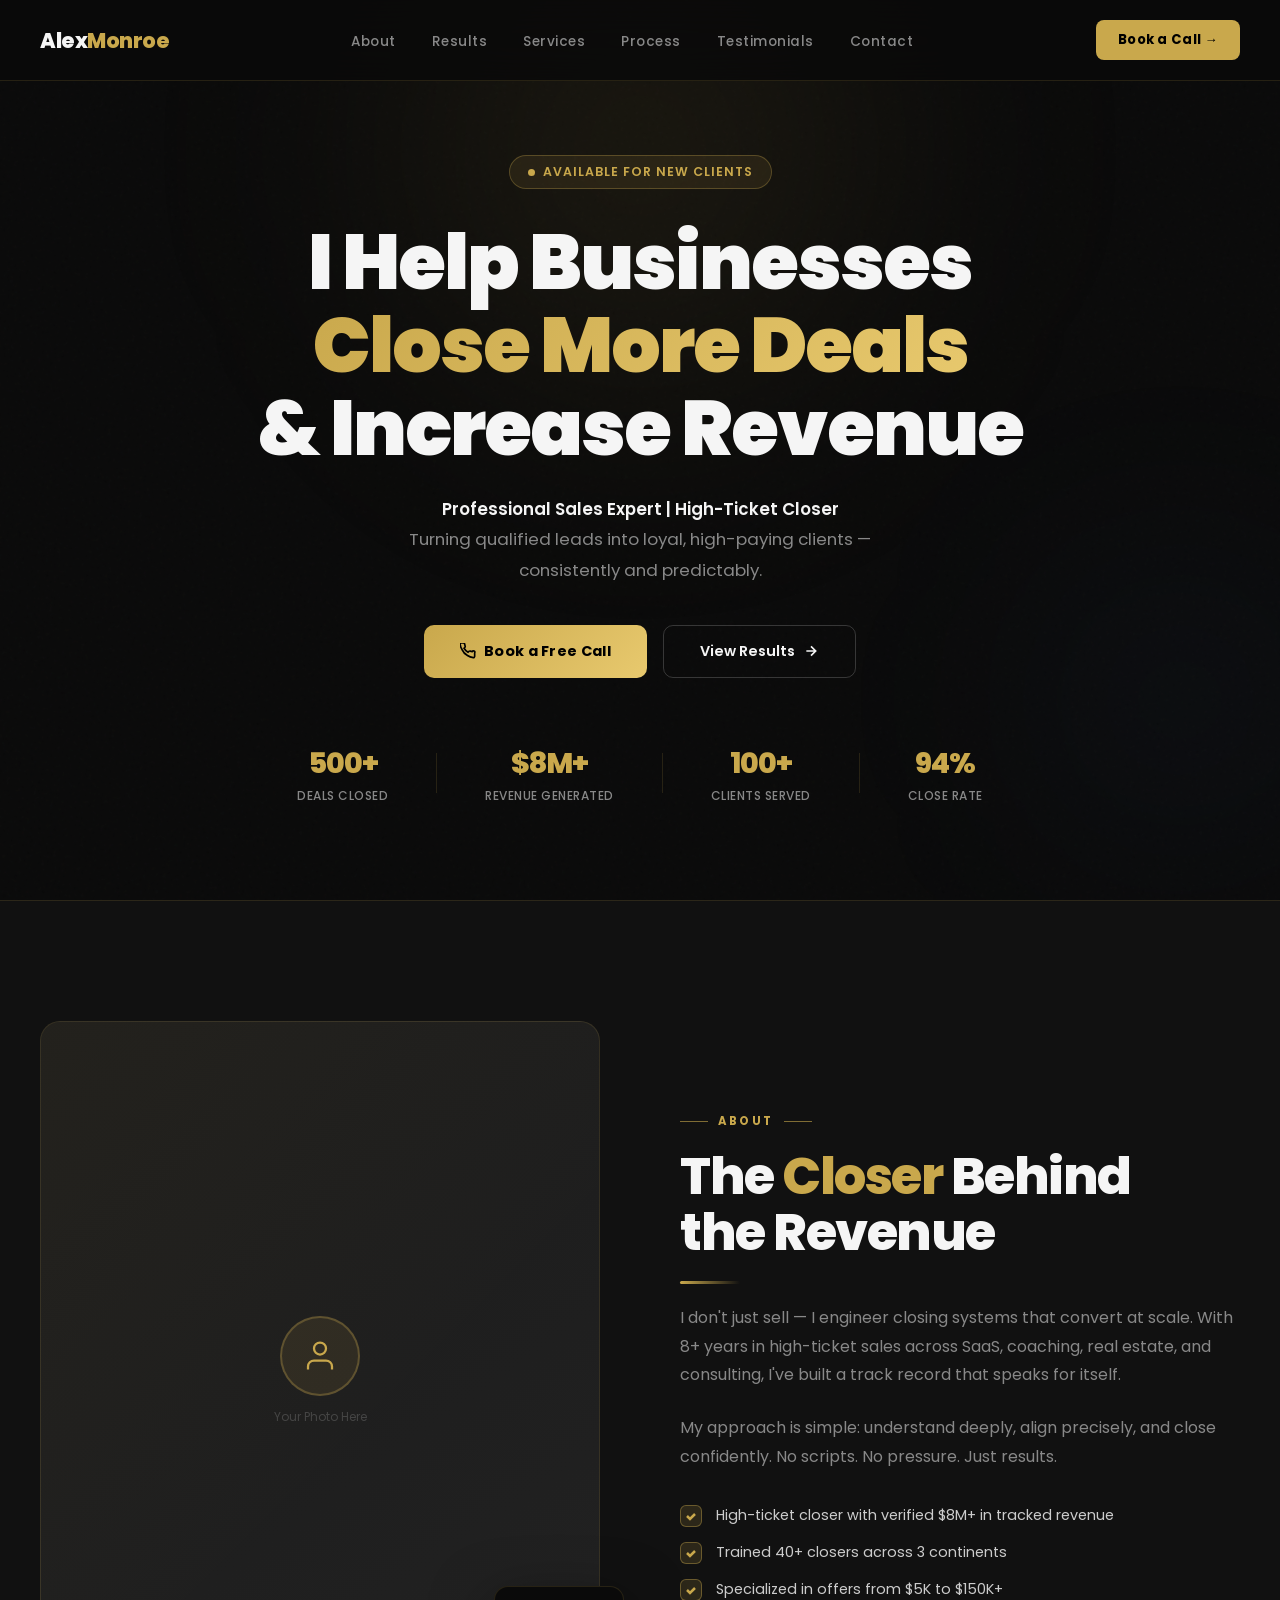
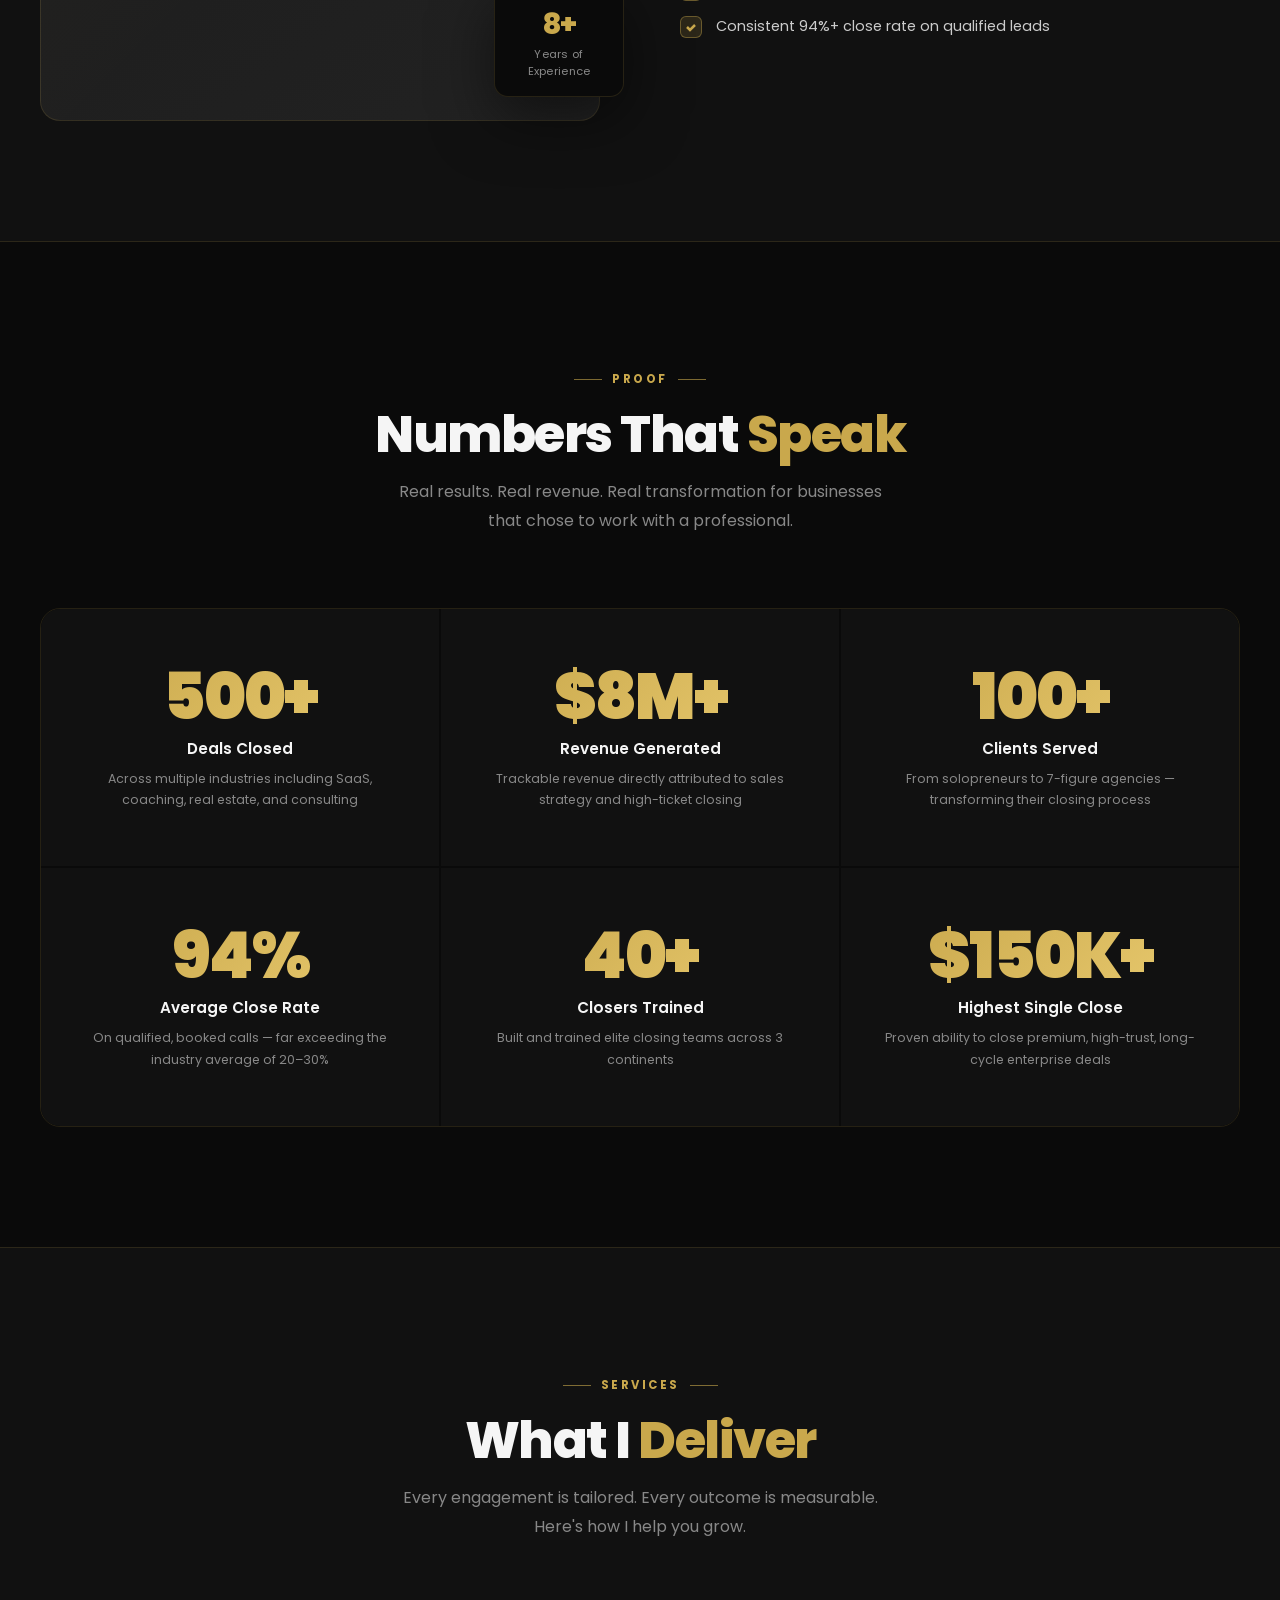
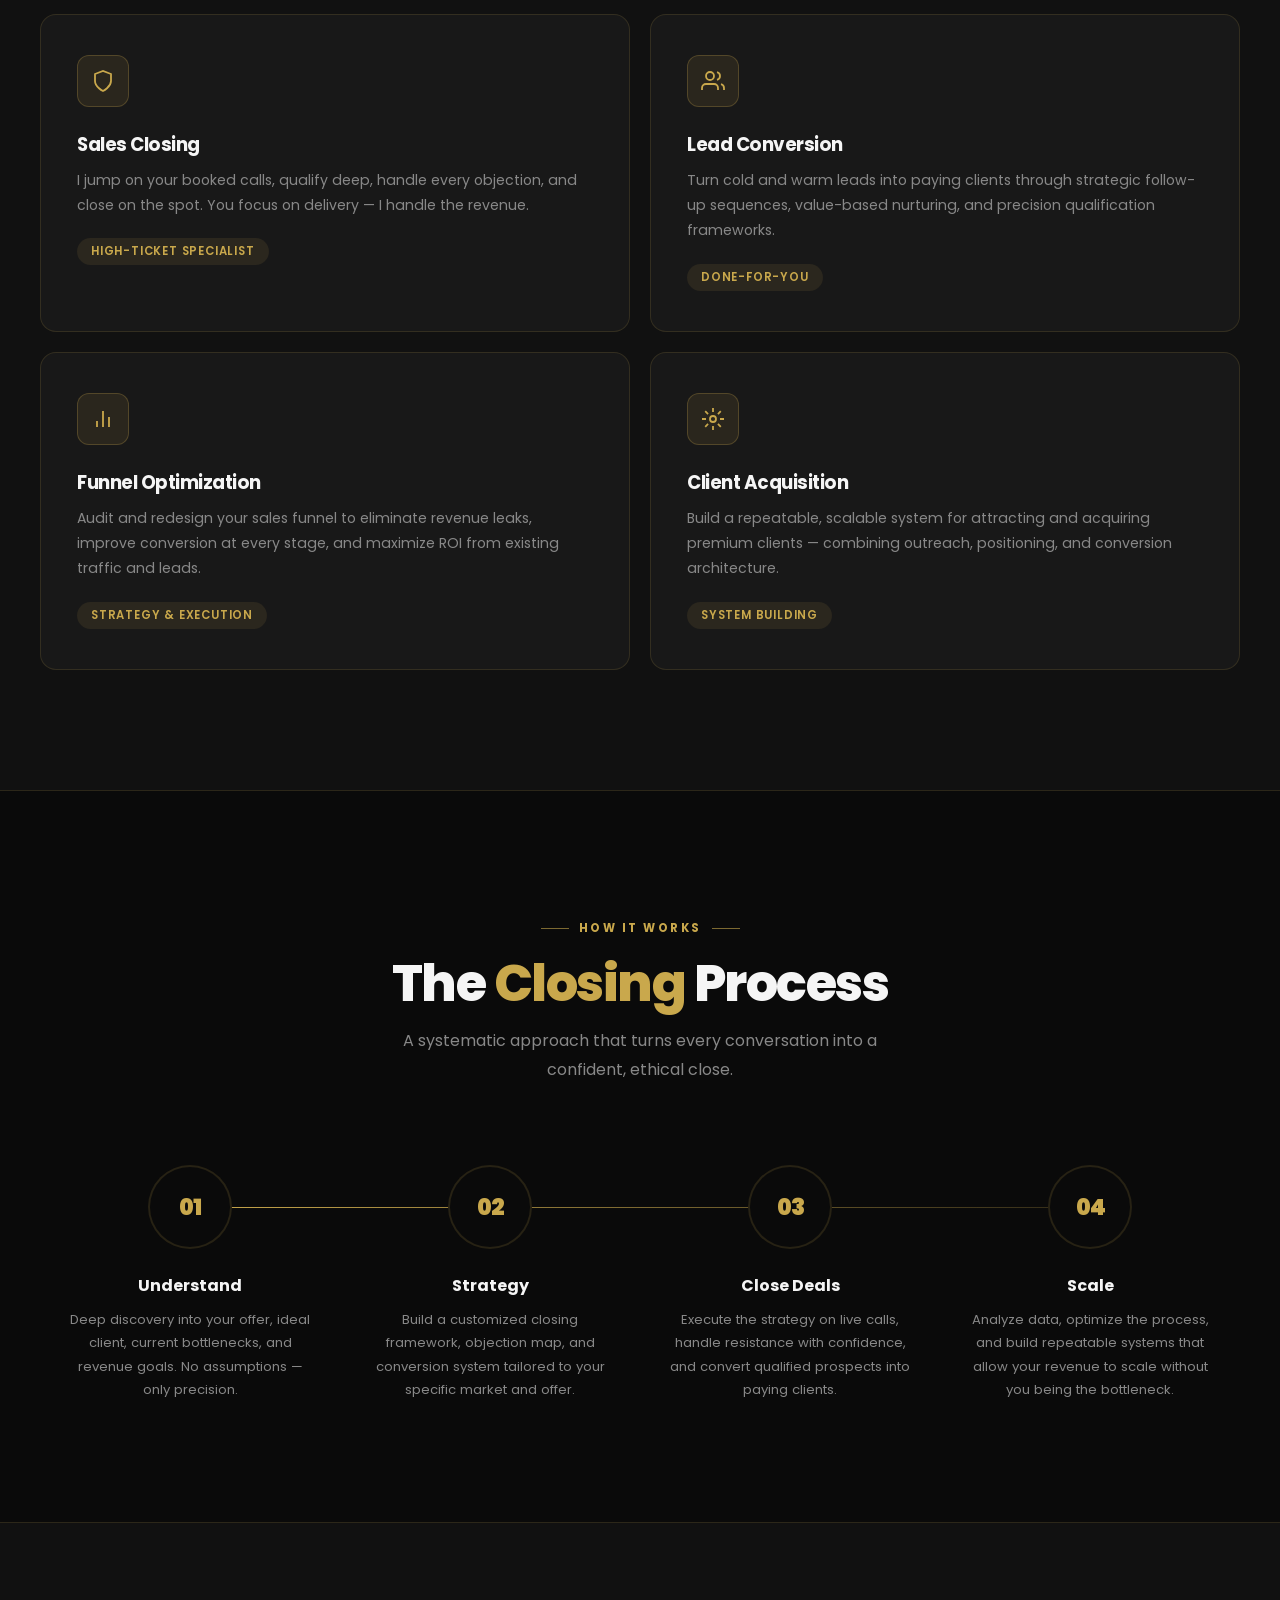
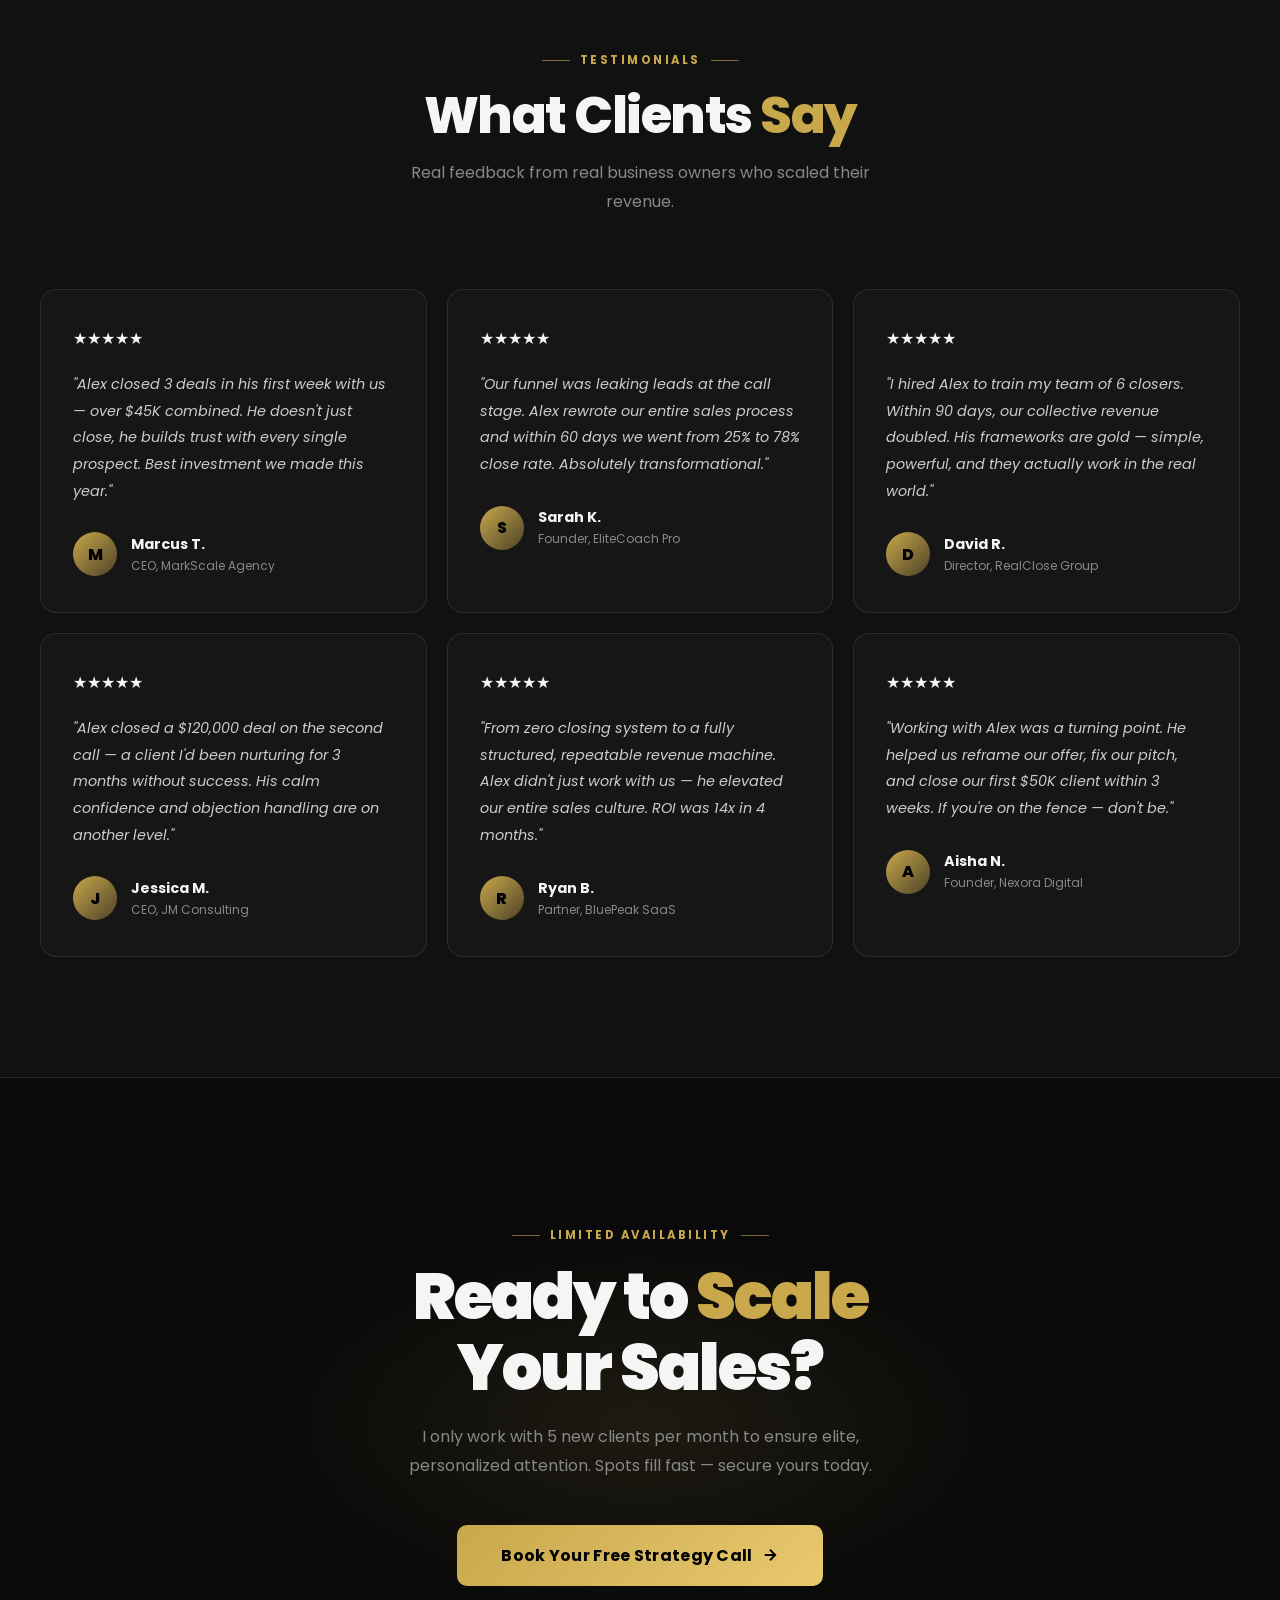
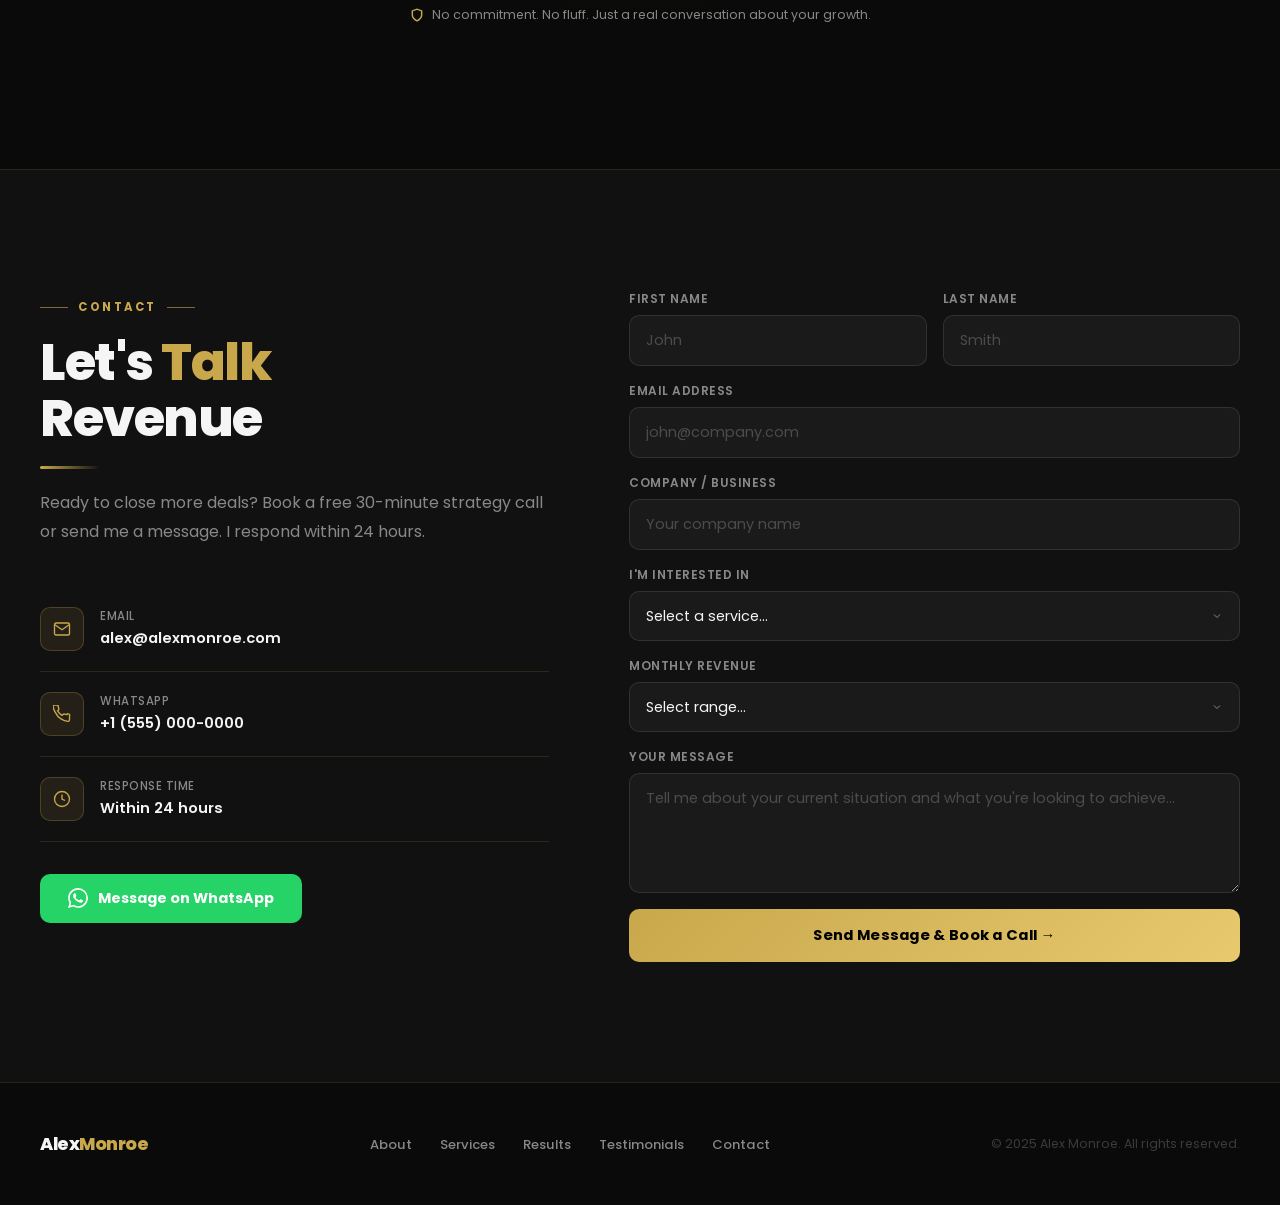
==== index.html @ b5428a7d "move index.html" ====
<!DOCTYPE html>
<html lang="en">

<head>
    <meta charset="UTF-8" />
    <meta name="viewport" content="width=device-width, initial-scale=1.0" />
    <title>Alex Monroe | Elite Sales Expert & High-Ticket Closer</title>
    <link href="https://fonts.googleapis.com/css2?family=Poppins:wght@300;400;500;600;700;800;900&display=swap"
        rel="stylesheet" />
    <link rel="stylesheet" href="./css/style.css">

</head>

<body>

    <!-- ═══ NAV ═══ -->
    <nav id="navbar">
        <div class="nav-logo">Alex<span>Monroe</span></div>
        <ul class="nav-links">
            <li><a href="#about">About</a></li>
            <li><a href="#results">Results</a></li>
            <li><a href="#services">Services</a></li>
            <li><a href="#process">Process</a></li>
            <li><a href="#testimonials">Testimonials</a></li>
            <li><a href="#contact">Contact</a></li>
        </ul>
        <a href="#contact" class="nav-cta">Book a Call →</a>
        <button class="hamburger" onclick="toggleMenu()" aria-label="Menu">
            <span></span><span></span><span></span>
        </button>
    </nav>

    <!-- Mobile Menu -->
    <div class="mobile-menu" id="mobileMenu">
        <a href="#about" onclick="toggleMenu()">About</a>
        <a href="#results" onclick="toggleMenu()">Results</a>
        <a href="#services" onclick="toggleMenu()">Services</a>
        <a href="#process" onclick="toggleMenu()">Process</a>
        <a href="#testimonials" onclick="toggleMenu()">Testimonials</a>
        <a href="#contact" onclick="toggleMenu()">Contact</a>
        <a href="#contact" class="btn-primary" onclick="toggleMenu()">Book a Call →</a>
    </div>

    <!-- ═══ HERO ═══ -->
    <section id="hero">
        <div class="hero-orb orb1"></div>
        <div class="hero-orb orb2"></div>

        <div class="hero-badge">Available for New Clients</div>

        <h1 class="hero-title">
            I Help Businesses<br>
            <span class="highlight">Close More Deals</span><br>
            & Increase Revenue
        </h1>

        <p class="hero-sub">
            <strong>Professional Sales Expert | High-Ticket Closer</strong><br>
            Turning qualified leads into loyal, high-paying clients — consistently and predictably.
        </p>

        <div class="hero-btns">
            <a href="#contact" class="btn-primary">
                <svg width="16" height="16" viewBox="0 0 24 24" fill="none" stroke="currentColor" stroke-width="2.5">
                    <path
                        d="M22 16.92v3a2 2 0 01-2.18 2 19.79 19.79 0 01-8.63-3.07A19.5 19.5 0 013.07 9.81 19.79 19.79 0 01.06 1.18 2 2 0 012 0h3a2 2 0 012 1.72c.127.96.361 1.903.7 2.81a2 2 0 01-.45 2.11L6.09 7.91a16 16 0 006 6l1.27-1.27a2 2 0 012.11-.45c.907.339 1.85.573 2.81.7A2 2 0 0122 14.9v2.02z" />
                </svg>
                Book a Free Call
            </a>
            <a href="#results" class="btn-secondary">
                View Results
                <svg width="16" height="16" viewBox="0 0 24 24" fill="none" stroke="currentColor" stroke-width="2.5">
                    <path d="M5 12h14M12 5l7 7-7 7" />
                </svg>
            </a>
        </div>

        <div class="hero-stats">
            <div class="hero-stat">
                <div class="hero-stat-num">500+</div>
                <div class="hero-stat-label">Deals Closed</div>
            </div>
            <div class="hero-stat-divider"></div>
            <div class="hero-stat">
                <div class="hero-stat-num">$8M+</div>
                <div class="hero-stat-label">Revenue Generated</div>
            </div>
            <div class="hero-stat-divider"></div>
            <div class="hero-stat">
                <div class="hero-stat-num">100+</div>
                <div class="hero-stat-label">Clients Served</div>
            </div>
            <div class="hero-stat-divider"></div>
            <div class="hero-stat">
                <div class="hero-stat-num">94%</div>
                <div class="hero-stat-label">Close Rate</div>
            </div>
        </div>
    </section>

    <!-- ═══ ABOUT ═══ -->
    <section id="about">
        <div class="about-grid">
            <div class="about-img-wrap reveal">
                <div class="about-img-placeholder">
                    <div class="about-avatar-icon">
                        <svg width="36" height="36" viewBox="0 0 24 24" fill="none" stroke="#c9a84c" stroke-width="1.5">
                            <path d="M20 21v-2a4 4 0 00-4-4H8a4 4 0 00-4 4v2" />
                            <circle cx="12" cy="7" r="4" />
                        </svg>
                    </div>
                    <span style="font-size:0.75rem; color: #444;">Your Photo Here</span>
                </div>
                <div class="about-img-badge">
                    <div class="about-img-badge-num">8+</div>
                    <div class="about-img-badge-label">Years of<br>Experience</div>
                </div>
            </div>

            <div class="about-content reveal">
                <div class="section-label">About</div>
                <h2 class="section-title">The <span>Closer</span> Behind<br>the Revenue</h2>
                <span class="gold-line"></span>
                <p class="section-sub" style="margin-bottom:24px;">I don't just sell — I engineer closing systems that
                    convert
                    at scale. With 8+ years in high-ticket sales across SaaS, coaching, real estate, and consulting,
                    I've built a
                    track record that speaks for itself.</p>
                <p class="section-sub">My approach is simple: understand deeply, align precisely, and close confidently.
                    No
                    scripts. No pressure. Just results.</p>
                <ul class="about-points" style="margin-top:32px;">
                    <li>
                        <span class="about-check">
                            <svg viewBox="0 0 12 12" fill="none" stroke="#c9a84c" stroke-width="2.5">
                                <path d="M2 6l3 3 5-5" />
                            </svg>
                        </span>
                        High-ticket closer with verified $8M+ in tracked revenue
                    </li>
                    <li>
                        <span class="about-check">
                            <svg viewBox="0 0 12 12" fill="none" stroke="#c9a84c" stroke-width="2.5">
                                <path d="M2 6l3 3 5-5" />
                            </svg>
                        </span>
                        Trained 40+ closers across 3 continents
                    </li>
                    <li>
                        <span class="about-check">
                            <svg viewBox="0 0 12 12" fill="none" stroke="#c9a84c" stroke-width="2.5">
                                <path d="M2 6l3 3 5-5" />
                            </svg>
                        </span>
                        Specialized in offers from $5K to $150K+
                    </li>
                    <li>
                        <span class="about-check">
                            <svg viewBox="0 0 12 12" fill="none" stroke="#c9a84c" stroke-width="2.5">
                                <path d="M2 6l3 3 5-5" />
                            </svg>
                        </span>
                        Consistent 94%+ close rate on qualified leads
                    </li>
                </ul>
            </div>
        </div>
    </section>

    <!-- ═══ RESULTS ═══ -->
    <section id="results">
        <div class="results-header reveal">
            <div class="section-label">Proof</div>
            <h2 class="section-title">Numbers That <span>Speak</span></h2>
            <p class="section-sub">Real results. Real revenue. Real transformation for businesses that chose to work
                with a
                professional.</p>
        </div>

        <div class="results-grid reveal">
            <div class="result-card">
                <div class="result-num" data-count="500" data-suffix="+">0+</div>
                <div class="result-label">Deals Closed</div>
                <div class="result-desc">Across multiple industries including SaaS, coaching, real estate, and
                    consulting</div>
            </div>
            <div class="result-card">
                <div class="result-num" data-count="8" data-prefix="$" data-suffix="M+">$0M+</div>
                <div class="result-label">Revenue Generated</div>
                <div class="result-desc">Trackable revenue directly attributed to sales strategy and high-ticket closing
                </div>
            </div>
            <div class="result-card">
                <div class="result-num" data-count="100" data-suffix="+">0+</div>
                <div class="result-label">Clients Served</div>
                <div class="result-desc">From solopreneurs to 7-figure agencies — transforming their closing process
                </div>
            </div>
            <div class="result-card">
                <div class="result-num" data-count="94" data-suffix="%">0%</div>
                <div class="result-label">Average Close Rate</div>
                <div class="result-desc">On qualified, booked calls — far exceeding the industry average of 20–30%</div>
            </div>
            <div class="result-card">
                <div class="result-num" data-count="40" data-suffix="+">0+</div>
                <div class="result-label">Closers Trained</div>
                <div class="result-desc">Built and trained elite closing teams across 3 continents</div>
            </div>
            <div class="result-card">
                <div class="result-num" data-count="150" data-prefix="$" data-suffix="K+">$0K+</div>
                <div class="result-label">Highest Single Close</div>
                <div class="result-desc">Proven ability to close premium, high-trust, long-cycle enterprise deals</div>
            </div>
        </div>
    </section>

    <!-- ═══ SERVICES ═══ -->
    <section id="services">
        <div class="services-header reveal">
            <div class="section-label">Services</div>
            <h2 class="section-title">What I <span>Deliver</span></h2>
            <p class="section-sub">Every engagement is tailored. Every outcome is measurable. Here's how I help you
                grow.</p>
        </div>

        <div class="services-grid">
            <div class="service-card reveal">
                <div class="service-icon">
                    <svg viewBox="0 0 24 24" fill="none" stroke="#c9a84c" stroke-width="1.8">
                        <path d="M12 22s8-4 8-10V5l-8-3-8 3v7c0 6 8 10 8 10z" />
                    </svg>
                </div>
                <div class="service-title">Sales Closing</div>
                <p class="service-desc">I jump on your booked calls, qualify deep, handle every objection, and close on
                    the
                    spot. You focus on delivery — I handle the revenue.</p>
                <span class="service-tag">High-Ticket Specialist</span>
            </div>

            <div class="service-card reveal">
                <div class="service-icon">
                    <svg viewBox="0 0 24 24" fill="none" stroke="#c9a84c" stroke-width="1.8">
                        <path d="M17 21v-2a4 4 0 00-4-4H5a4 4 0 00-4 4v2" />
                        <circle cx="9" cy="7" r="4" />
                        <path d="M23 21v-2a4 4 0 00-3-3.87M16 3.13a4 4 0 010 7.75" />
                    </svg>
                </div>
                <div class="service-title">Lead Conversion</div>
                <p class="service-desc">Turn cold and warm leads into paying clients through strategic follow-up
                    sequences,
                    value-based nurturing, and precision qualification frameworks.</p>
                <span class="service-tag">Done-For-You</span>
            </div>

            <div class="service-card reveal">
                <div class="service-icon">
                    <svg viewBox="0 0 24 24" fill="none" stroke="#c9a84c" stroke-width="1.8">
                        <path d="M18 20V10M12 20V4M6 20v-6" />
                    </svg>
                </div>
                <div class="service-title">Funnel Optimization</div>
                <p class="service-desc">Audit and redesign your sales funnel to eliminate revenue leaks, improve
                    conversion at
                    every stage, and maximize ROI from existing traffic and leads.</p>
                <span class="service-tag">Strategy & Execution</span>
            </div>

            <div class="service-card reveal">
                <div class="service-icon">
                    <svg viewBox="0 0 24 24" fill="none" stroke="#c9a84c" stroke-width="1.8">
                        <circle cx="12" cy="12" r="3" />
                        <path
                            d="M12 1v4M12 19v4M4.22 4.22l2.83 2.83M16.95 16.95l2.83 2.83M1 12h4M19 12h4M4.22 19.78l2.83-2.83M16.95 7.05l2.83-2.83" />
                    </svg>
                </div>
                <div class="service-title">Client Acquisition</div>
                <p class="service-desc">Build a repeatable, scalable system for attracting and acquiring premium clients
                    —
                    combining outreach, positioning, and conversion architecture.</p>
                <span class="service-tag">System Building</span>
            </div>
        </div>
    </section>

    <!-- ═══ PROCESS ═══ -->
    <section id="process">
        <div class="process-header reveal">
            <div class="section-label">How It Works</div>
            <h2 class="section-title">The <span>Closing</span> Process</h2>
            <p class="section-sub">A systematic approach that turns every conversation into a confident, ethical close.
            </p>
        </div>

        <div class="process-steps">
            <div class="process-step reveal">
                <div class="step-num-wrap"><span class="step-num">01</span></div>
                <h3 class="step-title">Understand</h3>
                <p class="step-desc">Deep discovery into your offer, ideal client, current bottlenecks, and revenue
                    goals. No
                    assumptions — only precision.</p>
            </div>
            <div class="process-step reveal">
                <div class="step-num-wrap"><span class="step-num">02</span></div>
                <h3 class="step-title">Strategy</h3>
                <p class="step-desc">Build a customized closing framework, objection map, and conversion system tailored
                    to your
                    specific market and offer.</p>
            </div>
            <div class="process-step reveal">
                <div class="step-num-wrap"><span class="step-num">03</span></div>
                <h3 class="step-title">Close Deals</h3>
                <p class="step-desc">Execute the strategy on live calls, handle resistance with confidence, and convert
                    qualified prospects into paying clients.</p>
            </div>
            <div class="process-step reveal">
                <div class="step-num-wrap"><span class="step-num">04</span></div>
                <h3 class="step-title">Scale</h3>
                <p class="step-desc">Analyze data, optimize the process, and build repeatable systems that allow your
                    revenue to
                    scale without you being the bottleneck.</p>
            </div>
        </div>
    </section>

    <!-- ═══ TESTIMONIALS ═══ -->
    <section id="testimonials">
        <div class="testi-header reveal">
            <div class="section-label">Testimonials</div>
            <h2 class="section-title">What Clients <span>Say</span></h2>
            <p class="section-sub">Real feedback from real business owners who scaled their revenue.</p>
        </div>

        <div class="testi-grid">
            <div class="testi-card reveal">
                <div class="testi-stars">★★★★★</div>
                <p class="testi-quote">"Alex closed 3 deals in his first week with us — over $45K combined. He doesn't
                    just
                    close, he builds trust with every single prospect. Best investment we made this year."</p>
                <div class="testi-author">
                    <div class="testi-avatar">M</div>
                    <div>
                        <div class="testi-name">Marcus T.</div>
                        <div class="testi-role">CEO, MarkScale Agency</div>
                    </div>
                </div>
            </div>

            <div class="testi-card reveal">
                <div class="testi-stars">★★★★★</div>
                <p class="testi-quote">"Our funnel was leaking leads at the call stage. Alex rewrote our entire sales
                    process
                    and within 60 days we went from 25% to 78% close rate. Absolutely transformational."</p>
                <div class="testi-author">
                    <div class="testi-avatar">S</div>
                    <div>
                        <div class="testi-name">Sarah K.</div>
                        <div class="testi-role">Founder, EliteCoach Pro</div>
                    </div>
                </div>
            </div>

            <div class="testi-card reveal">
                <div class="testi-stars">★★★★★</div>
                <p class="testi-quote">"I hired Alex to train my team of 6 closers. Within 90 days, our collective
                    revenue
                    doubled. His frameworks are gold — simple, powerful, and they actually work in the real world."</p>
                <div class="testi-author">
                    <div class="testi-avatar">D</div>
                    <div>
                        <div class="testi-name">David R.</div>
                        <div class="testi-role">Director, RealClose Group</div>
                    </div>
                </div>
            </div>

            <div class="testi-card reveal">
                <div class="testi-stars">★★★★★</div>
                <p class="testi-quote">"Alex closed a $120,000 deal on the second call — a client I'd been nurturing for
                    3
                    months without success. His calm confidence and objection handling are on another level."</p>
                <div class="testi-author">
                    <div class="testi-avatar">J</div>
                    <div>
                        <div class="testi-name">Jessica M.</div>
                        <div class="testi-role">CEO, JM Consulting</div>
                    </div>
                </div>
            </div>

            <div class="testi-card reveal">
                <div class="testi-stars">★★★★★</div>
                <p class="testi-quote">"From zero closing system to a fully structured, repeatable revenue machine. Alex
                    didn't
                    just work with us — he elevated our entire sales culture. ROI was 14x in 4 months."</p>
                <div class="testi-author">
                    <div class="testi-avatar">R</div>
                    <div>
                        <div class="testi-name">Ryan B.</div>
                        <div class="testi-role">Partner, BluePeak SaaS</div>
                    </div>
                </div>
            </div>

            <div class="testi-card reveal">
                <div class="testi-stars">★★★★★</div>
                <p class="testi-quote">"Working with Alex was a turning point. He helped us reframe our offer, fix our
                    pitch,
                    and close our first $50K client within 3 weeks. If you're on the fence — don't be."</p>
                <div class="testi-author">
                    <div class="testi-avatar">A</div>
                    <div>
                        <div class="testi-name">Aisha N.</div>
                        <div class="testi-role">Founder, Nexora Digital</div>
                    </div>
                </div>
            </div>
        </div>
    </section>

    <!-- ═══ CTA ═══ -->
    <section id="cta">
        <div class="cta-inner reveal">
            <div class="section-label" style="justify-content:center;">Limited Availability</div>
            <h2 class="cta-title">Ready to <span>Scale</span><br>Your Sales?</h2>
            <p class="cta-sub">I only work with 5 new clients per month to ensure elite, personalized attention. Spots
                fill
                fast — secure yours today.</p>
            <a href="#contact" class="btn-primary" style="font-size:1rem; padding:18px 44px;">
                Book Your Free Strategy Call
                <svg width="18" height="18" viewBox="0 0 24 24" fill="none" stroke="currentColor" stroke-width="2.5">
                    <path d="M5 12h14M12 5l7 7-7 7" />
                </svg>
            </a>
            <div class="cta-guarantee">
                <svg width="14" height="14" viewBox="0 0 24 24" fill="none" stroke="#c9a84c" stroke-width="2.5">
                    <path d="M12 22s8-4 8-10V5l-8-3-8 3v7c0 6 8 10 8 10z" />
                </svg>
                No commitment. No fluff. Just a real conversation about your growth.
            </div>
        </div>
    </section>

    <!-- ═══ CONTACT ═══ -->
    <section id="contact">
        <div class="contact-grid">
            <div class="reveal">
                <div class="section-label">Contact</div>
                <h2 class="section-title">Let's <span>Talk</span><br>Revenue</h2>
                <span class="gold-line"></span>
                <p class="section-sub" style="margin-bottom:40px;">Ready to close more deals? Book a free 30-minute
                    strategy
                    call or send me a message. I respond within 24 hours.</p>

                <div class="contact-info-item">
                    <div class="contact-icon">
                        <svg viewBox="0 0 24 24" fill="none" stroke="#c9a84c" stroke-width="1.8">
                            <path d="M4 4h16c1.1 0 2 .9 2 2v12c0 1.1-.9 2-2 2H4c-1.1 0-2-.9-2-2V6c0-1.1.9-2 2-2z" />
                            <path d="M22 6l-10 7L2 6" />
                        </svg>
                    </div>
                    <div>
                        <div class="contact-info-label">Email</div>
                        <div class="contact-info-value">alex@alexmonroe.com</div>
                    </div>
                </div>

                <div class="contact-info-item">
                    <div class="contact-icon">
                        <svg viewBox="0 0 24 24" fill="none" stroke="#c9a84c" stroke-width="1.8">
                            <path
                                d="M22 16.92v3a2 2 0 01-2.18 2 19.79 19.79 0 01-8.63-3.07A19.5 19.5 0 013.07 9.81 19.79 19.79 0 01.06 1.18 2 2 0 012 0h3a2 2 0 012 1.72c.127.96.361 1.903.7 2.81a2 2 0 01-.45 2.11L6.09 7.91a16 16 0 006 6l1.27-1.27a2 2 0 012.11-.45c.907.339 1.85.573 2.81.7A2 2 0 0122 14.9v2.02z" />
                        </svg>
                    </div>
                    <div>
                        <div class="contact-info-label">WhatsApp</div>
                        <div class="contact-info-value">+1 (555) 000-0000</div>
                    </div>
                </div>

                <div class="contact-info-item">
                    <div class="contact-icon">
                        <svg viewBox="0 0 24 24" fill="none" stroke="#c9a84c" stroke-width="1.8">
                            <circle cx="12" cy="12" r="10" />
                            <path d="M12 6v6l4 2" />
                        </svg>
                    </div>
                    <div>
                        <div class="contact-info-label">Response Time</div>
                        <div class="contact-info-value">Within 24 hours</div>
                    </div>
                </div>

                <a href="https://wa.me/15550000000" target="_blank" class="whatsapp-btn">
                    <svg width="20" height="20" viewBox="0 0 24 24" fill="currentColor">
                        <path
                            d="M17.472 14.382c-.297-.149-1.758-.867-2.03-.967-.273-.099-.471-.148-.67.15-.197.297-.767.966-.94 1.164-.173.199-.347.223-.644.075-.297-.15-1.255-.463-2.39-1.475-.883-.788-1.48-1.761-1.653-2.059-.173-.297-.018-.458.13-.606.134-.133.298-.347.446-.52.149-.174.198-.298.298-.497.099-.198.05-.371-.025-.52-.075-.149-.669-1.612-.916-2.207-.242-.579-.487-.5-.669-.51-.173-.008-.371-.01-.57-.01-.198 0-.52.074-.792.372-.272.297-1.04 1.016-1.04 2.479 0 1.462 1.065 2.875 1.213 3.074.149.198 2.096 3.2 5.077 4.487.709.306 1.262.489 1.694.625.712.227 1.36.195 1.871.118.571-.085 1.758-.719 2.006-1.413.248-.694.248-1.289.173-1.413-.074-.124-.272-.198-.57-.347m-5.421 7.403h-.004a9.87 9.87 0 01-5.031-1.378l-.361-.214-3.741.982.998-3.648-.235-.374a9.86 9.86 0 01-1.51-5.26c.001-5.45 4.436-9.884 9.888-9.884 2.64 0 5.122 1.03 6.988 2.898a9.825 9.825 0 012.893 6.994c-.003 5.45-4.437 9.884-9.885 9.884m8.413-18.297A11.815 11.815 0 0012.05 0C5.495 0 .16 5.335.157 11.892c0 2.096.547 4.142 1.588 5.945L.057 24l6.305-1.654a11.882 11.882 0 005.683 1.448h.005c6.554 0 11.89-5.335 11.893-11.893a11.821 11.821 0 00-3.48-8.413z" />
                    </svg>
                    Message on WhatsApp
                </a>
            </div>

            <div class="reveal">
                <form class="contact-form" id="contactForm">
                    <div class="form-row">
                        <div class="form-group">
                            <label>First Name</label>
                            <input type="text" name="firstName" placeholder="John" required />
                        </div>
                        <div class="form-group">
                            <label>Last Name</label>
                            <input type="text" name="lastName" placeholder="Smith" required />
                        </div>
                    </div>
                    <div class="form-group">
                        <label>Email Address</label>
                        <input type="email" name="email" placeholder="john@company.com" required />
                    </div>
                    <div class="form-group">
                        <label>Company / Business</label>
                        <input type="text" name="company" placeholder="Your company name" required />
                    </div>
                    <div class="form-group">
                        <label>I'm interested in</label>
                        <select name="service" required>
                            <option value="">Select a service...</option>
                            <option value="sales-closing">Sales Closing (Done-For-You)</option>
                            <option value="lead-conversion">Lead Conversion System</option>
                            <option value="funnel-optimization">Funnel Optimization</option>
                            <option value="client-acquisition">Client Acquisition Strategy</option>
                            <option value="closer-training">Closer Training & Coaching</option>
                            <option value="sales-team-build">Full Sales Team Build-Out</option>
                        </select>
                    </div>
                    <div class="form-group">
                        <label>Monthly Revenue</label>
                        <select name="revenue" required>
                            <option value="">Select range...</option>
                            <option value="0-10k">$0 – $10K/month</option>
                            <option value="10k-50k">$10K – $50K/month</option>
                            <option value="50k-150k">$50K – $150K/month</option>
                            <option value="150k-plus">$150K+ /month</option>
                        </select>
                    </div>
                    <div class="form-group">
                        <label>Your Message</label>
                        <textarea name="message"
                            placeholder="Tell me about your current situation and what you're looking to achieve..."
                            required></textarea>
                    </div>
                    <button type="submit" class="form-submit" onclick="submitForm(event)">Send Message & Book a Call
                        →</button>
                    <div class="form-success" id="formSuccess">
                        ✓ Message sent! I'll be in touch within 24 hours to confirm your call.
                    </div>
                </form>
            </div>
        </div>
    </section>

    <!-- ═══ FOOTER ═══ -->
    <footer>
        <div class="footer-inner">
            <div class="footer-logo">Alex<span>Monroe</span></div>
            <ul class="footer-links">
                <li><a href="#about">About</a></li>
                <li><a href="#services">Services</a></li>
                <li><a href="#results">Results</a></li>
                <li><a href="#testimonials">Testimonials</a></li>
                <li><a href="#contact">Contact</a></li>
            </ul>
            <div class="footer-copy">© 2025 Alex Monroe. All rights reserved.</div>
        </div>
    </footer>

    <script src="../js/main.js"></script>
</body>

</html>
---- css/style.css ----
:root {
    --bg: #0a0a0a;
    --bg2: #111111;
    --bg3: #161616;
    --gold: #c9a84c;
    --gold2: #e8c96e;
    --gold-glow: rgba(201,168,76,0.18);
    --blue: #4f8ef7;
    --white: #f5f5f5;
    --muted: #888;
    --border: rgba(201,168,76,0.15);
    --card: rgba(255,255,255,0.03);
    --radius: 16px;
    --max: 1200px;
    --transition: 0.35s cubic-bezier(0.4,0,0.2,1);
  }

  *, *::before, *::after { box-sizing: border-box; margin: 0; padding: 0; }

  html { scroll-behavior: smooth; }

  body {
    font-family: 'Poppins', sans-serif;
    background: var(--bg);
    color: var(--white);
    overflow-x: hidden;
    -webkit-font-smoothing: antialiased;
  }

  /* NOISE TEXTURE OVERLAY */
  body::before {
    content: '';
    position: fixed;
    inset: 0;
    background-image: url("data:image/svg+xml,%3Csvg viewBox='0 0 256 256' xmlns='http://www.w3.org/2000/svg'%3E%3Cfilter id='noise'%3E%3CfeTurbulence type='fractalNoise' baseFrequency='0.9' numOctaves='4' stitchTiles='stitch'/%3E%3C/filter%3E%3Crect width='100%25' height='100%25' filter='url(%23noise)' opacity='0.04'/%3E%3C/svg%3E");
    pointer-events: none;
    z-index: 0;
    opacity: 0.5;
  }

  section, nav, footer { position: relative; z-index: 1; }

  /* ─── NAV ─── */
  nav {
    position: fixed;
    top: 0; left: 0; right: 0;
    z-index: 999;
    padding: 20px 40px;
    display: flex;
    align-items: center;
    justify-content: space-between;
    background: rgba(10,10,10,0.85);
    backdrop-filter: blur(20px);
    border-bottom: 1px solid var(--border);
    transition: var(--transition);
  }

  nav.scrolled { padding: 14px 40px; }

  .nav-logo {
    font-size: 1.3rem;
    font-weight: 800;
    letter-spacing: -0.5px;
  }
  .nav-logo span { color: var(--gold); }

  .nav-links {
    display: flex;
    gap: 36px;
    list-style: none;
  }
  .nav-links a {
    color: var(--muted);
    text-decoration: none;
    font-size: 0.85rem;
    font-weight: 500;
    letter-spacing: 0.5px;
    transition: color var(--transition);
  }
  .nav-links a:hover { color: var(--gold); }

  .nav-cta {
    background: var(--gold);
    color: #000;
    font-weight: 700;
    font-size: 0.82rem;
    padding: 10px 22px;
    border-radius: 8px;
    text-decoration: none;
    letter-spacing: 0.3px;
    transition: background var(--transition), transform var(--transition), box-shadow var(--transition);
  }
  .nav-cta:hover {
    background: var(--gold2);
    transform: translateY(-1px);
    box-shadow: 0 8px 24px rgba(201,168,76,0.35);
  }

  .hamburger {
    display: none;
    flex-direction: column;
    gap: 5px;
    cursor: pointer;
    background: none;
    border: none;
  }
  .hamburger span {
    display: block;
    width: 24px; height: 2px;
    background: var(--white);
    border-radius: 2px;
    transition: var(--transition);
    transform-origin: center;
  }
  .mobile-menu.open ~ .hamburger span:nth-child(1) {
    transform: rotate(45deg) translateY(10px);
  }
  .mobile-menu.open ~ .hamburger span:nth-child(2) {
    opacity: 0;
  }
  .mobile-menu.open ~ .hamburger span:nth-child(3) {
    transform: rotate(-45deg) translateY(-10px);
  }

  /* ─── HERO ─── */
  #hero {
    min-height: 100vh;
    display: flex;
    flex-direction: column;
    align-items: center;
    justify-content: center;
    text-align: center;
    padding: 140px 24px 80px;
    position: relative;
    overflow: hidden;
  }

  .hero-orb {
    position: absolute;
    border-radius: 50%;
    filter: blur(120px);
    pointer-events: none;
  }
  .orb1 {
    width: 700px; height: 700px;
    background: radial-gradient(circle, rgba(201,168,76,0.12) 0%, transparent 70%);
    top: -200px; left: 50%;
    transform: translateX(-50%);
    animation: pulse 6s ease-in-out infinite;
  }
  .orb2 {
    width: 400px; height: 400px;
    background: radial-gradient(circle, rgba(79,142,247,0.08) 0%, transparent 70%);
    bottom: 0; right: -100px;
    animation: pulse 8s ease-in-out infinite reverse;
  }

  @keyframes pulse {
    0%, 100% { transform: translateX(-50%) scale(1); opacity: 1; }
    50% { transform: translateX(-50%) scale(1.1); opacity: 0.7; }
  }
  .orb2 { animation: pulse2 8s ease-in-out infinite reverse; }
  @keyframes pulse2 {
    0%, 100% { opacity: 1; transform: scale(1); }
    50% { opacity: 0.6; transform: scale(1.08); }
  }

  .hero-badge {
    display: inline-flex;
    align-items: center;
    gap: 8px;
    background: rgba(201,168,76,0.1);
    border: 1px solid rgba(201,168,76,0.3);
    color: var(--gold);
    padding: 7px 18px;
    border-radius: 100px;
    font-size: 0.78rem;
    font-weight: 600;
    letter-spacing: 1px;
    text-transform: uppercase;
    margin-bottom: 32px;
    animation: fadeUp 0.7s ease both;
  }
  .hero-badge::before {
    content: '';
    width: 7px; height: 7px;
    background: var(--gold);
    border-radius: 50%;
    animation: blink 1.5s ease infinite;
  }
  @keyframes blink { 0%,100%{opacity:1} 50%{opacity:0.3} }

  .hero-title {
    font-size: clamp(2.8rem, 6vw, 5.2rem);
    font-weight: 900;
    line-height: 1.08;
    letter-spacing: -2px;
    max-width: 860px;
    margin-bottom: 24px;
    animation: fadeUp 0.8s 0.1s ease both;
  }

  .hero-title .highlight {
    background: linear-gradient(135deg, var(--gold), var(--gold2));
    -webkit-background-clip: text;
    -webkit-text-fill-color: transparent;
    background-clip: text;
  }

  .hero-sub {
    font-size: 1.05rem;
    color: var(--muted);
    font-weight: 400;
    max-width: 520px;
    margin: 0 auto 40px;
    line-height: 1.8;
    animation: fadeUp 0.8s 0.2s ease both;
  }

  .hero-sub strong { color: var(--white); font-weight: 600; }

  .hero-btns {
    display: flex;
    gap: 16px;
    flex-wrap: wrap;
    justify-content: center;
    margin-bottom: 64px;
    animation: fadeUp 0.8s 0.3s ease both;
  }

  .btn-primary {
    background: linear-gradient(135deg, var(--gold), var(--gold2));
    color: #000;
    font-family: 'Poppins', sans-serif;
    font-weight: 700;
    font-size: 0.9rem;
    padding: 16px 36px;
    border-radius: 10px;
    border: none;
    cursor: pointer;
    text-decoration: none;
    display: inline-flex;
    align-items: center;
    gap: 8px;
    transition: transform var(--transition), box-shadow var(--transition);
    letter-spacing: 0.3px;
  }
  .btn-primary:hover {
    transform: translateY(-3px);
    box-shadow: 0 16px 48px rgba(201,168,76,0.45);
  }

  .btn-secondary {
    background: transparent;
    color: var(--white);
    font-family: 'Poppins', sans-serif;
    font-weight: 600;
    font-size: 0.9rem;
    padding: 15px 36px;
    border-radius: 10px;
    border: 1px solid rgba(255,255,255,0.18);
    cursor: pointer;
    text-decoration: none;
    display: inline-flex;
    align-items: center;
    gap: 8px;
    transition: border-color var(--transition), background var(--transition), transform var(--transition);
  }
  .btn-secondary:hover {
    border-color: var(--gold);
    background: rgba(201,168,76,0.07);
    transform: translateY(-3px);
  }

  .hero-stats {
    display: flex;
    gap: 48px;
    flex-wrap: wrap;
    justify-content: center;
    animation: fadeUp 0.8s 0.4s ease both;
  }

  .hero-stat {
    text-align: center;
  }
  .hero-stat-num {
    font-size: 1.8rem;
    font-weight: 800;
    color: var(--gold);
    letter-spacing: -1px;
  }
  .hero-stat-label {
    font-size: 0.75rem;
    color: var(--muted);
    font-weight: 500;
    letter-spacing: 0.5px;
    text-transform: uppercase;
    margin-top: 2px;
  }

  .hero-stat-divider {
    width: 1px;
    height: 40px;
    background: var(--border);
    align-self: center;
  }

  @keyframes fadeUp {
    from { opacity:0; transform:translateY(28px); }
    to { opacity:1; transform:translateY(0); }
  }

  /* ─── SHARED ─── */
  .container {
    max-width: var(--max);
    margin: 0 auto;
    padding: 0 24px;
  }

  .section-label {
    display: inline-flex;
    align-items: center;
    gap: 10px;
    font-size: 0.72rem;
    font-weight: 700;
    letter-spacing: 2.5px;
    text-transform: uppercase;
    color: var(--gold);
    margin-bottom: 18px;
  }
  .section-label::before, .section-label::after {
    content: '';
    display: block;
    height: 1px;
    width: 28px;
    background: var(--gold);
    opacity: 0.6;
  }

  .section-title {
    font-size: clamp(2rem, 4vw, 3.2rem);
    font-weight: 800;
    letter-spacing: -1.5px;
    line-height: 1.1;
    margin-bottom: 16px;
  }
  .section-title span { color: var(--gold); }

  .section-sub {
    color: var(--muted);
    font-size: 1rem;
    line-height: 1.8;
    max-width: 520px;
  }

  /* ─── ABOUT ─── */
  #about {
    padding: 120px 24px;
    background: var(--bg2);
    border-top: 1px solid var(--border);
    border-bottom: 1px solid var(--border);
  }

  .about-grid {
    display: grid;
    grid-template-columns: 1fr 1fr;
    gap: 80px;
    align-items: center;
    max-width: var(--max);
    margin: 0 auto;
  }

  .about-img-wrap {
    position: relative;
  }

  .about-img-placeholder {
    width: 100%;
    aspect-ratio: 4/5;
    border-radius: 20px;
    background: linear-gradient(145deg, #1a1a1a, #222);
    border: 1px solid var(--border);
    display: flex;
    align-items: center;
    justify-content: center;
    flex-direction: column;
    gap: 12px;
    color: var(--muted);
    font-size: 0.85rem;
    overflow: hidden;
    position: relative;
  }

  .about-img-placeholder::before {
    content: '';
    position: absolute;
    inset: 0;
    background: linear-gradient(135deg, rgba(201,168,76,0.05) 0%, transparent 60%);
  }

  .about-avatar-icon {
    width: 80px;
    height: 80px;
    background: rgba(201,168,76,0.1);
    border: 2px solid rgba(201,168,76,0.3);
    border-radius: 50%;
    display: flex;
    align-items: center;
    justify-content: center;
  }

  .about-img-badge {
    position: absolute;
    bottom: 24px;
    right: -24px;
    background: var(--bg);
    border: 1px solid var(--border);
    border-radius: 14px;
    padding: 16px 20px;
    display: flex;
    flex-direction: column;
    align-items: center;
    box-shadow: 0 20px 60px rgba(0,0,0,0.5);
    min-width: 130px;
  }
  .about-img-badge-num {
    font-size: 1.8rem;
    font-weight: 800;
    color: var(--gold);
    letter-spacing: -1px;
  }
  .about-img-badge-label {
    font-size: 0.7rem;
    color: var(--muted);
    text-align: center;
    letter-spacing: 0.3px;
  }

  .about-content .section-sub {
    max-width: 100%;
    margin-bottom: 32px;
  }

  .about-points {
    list-style: none;
    display: flex;
    flex-direction: column;
    gap: 14px;
  }
  .about-points li {
    display: flex;
    align-items: flex-start;
    gap: 14px;
    font-size: 0.9rem;
    color: #ccc;
    line-height: 1.6;
  }
  .about-check {
    width: 22px;
    height: 22px;
    border-radius: 6px;
    background: rgba(201,168,76,0.15);
    border: 1px solid rgba(201,168,76,0.4);
    display: flex;
    align-items: center;
    justify-content: center;
    flex-shrink: 0;
    margin-top: 1px;
  }
  .about-check svg { width:12px; height:12px; }

  /* ─── RESULTS ─── */
  #results {
    padding: 120px 24px;
  }

  .results-header {
    text-align: center;
    margin-bottom: 72px;
  }
  .results-header .section-sub { margin: 0 auto; }

  .results-grid {
    display: grid;
    grid-template-columns: repeat(3, 1fr);
    gap: 2px;
    max-width: var(--max);
    margin: 0 auto;
    border-radius: 20px;
    overflow: hidden;
    border: 1px solid var(--border);
  }

  .result-card {
    background: var(--bg2);
    padding: 56px 40px;
    text-align: center;
    position: relative;
    overflow: hidden;
    transition: background var(--transition);
  }
  .result-card:hover { background: var(--bg3); }
  .result-card::before {
    content: '';
    position: absolute;
    top: 0; left: 50%; transform: translateX(-50%);
    width: 60%; height: 1px;
    background: linear-gradient(90deg, transparent, var(--gold), transparent);
    opacity: 0;
    transition: opacity var(--transition);
  }
  .result-card:hover::before { opacity: 1; }

  .result-num {
    font-size: clamp(2.8rem, 5vw, 4.5rem);
    font-weight: 900;
    letter-spacing: -2px;
    background: linear-gradient(135deg, var(--gold), var(--gold2));
    -webkit-background-clip: text;
    -webkit-text-fill-color: transparent;
    background-clip: text;
    line-height: 1;
    margin-bottom: 8px;
  }

  .result-label {
    font-size: 0.95rem;
    font-weight: 600;
    color: var(--white);
    margin-bottom: 8px;
  }

  .result-desc {
    font-size: 0.78rem;
    color: var(--muted);
    line-height: 1.7;
  }

  /* ─── SERVICES ─── */
  #services {
    padding: 120px 24px;
    background: var(--bg2);
    border-top: 1px solid var(--border);
    border-bottom: 1px solid var(--border);
  }

  .services-header {
    text-align: center;
    margin-bottom: 72px;
  }
  .services-header .section-sub { margin: 0 auto; }

  .services-grid {
    display: grid;
    grid-template-columns: repeat(2, 1fr);
    gap: 20px;
    max-width: var(--max);
    margin: 0 auto;
  }

  .service-card {
    background: var(--card);
    border: 1px solid var(--border);
    border-radius: var(--radius);
    padding: 40px 36px;
    position: relative;
    overflow: hidden;
    transition: border-color var(--transition), transform var(--transition), background var(--transition);
    cursor: default;
  }
  .service-card:hover {
    border-color: rgba(201,168,76,0.4);
    background: rgba(201,168,76,0.04);
    transform: translateY(-4px);
  }

  .service-icon {
    width: 52px; height: 52px;
    background: rgba(201,168,76,0.1);
    border: 1px solid rgba(201,168,76,0.25);
    border-radius: 12px;
    display: flex;
    align-items: center;
    justify-content: center;
    margin-bottom: 24px;
    transition: background var(--transition);
  }
  .service-card:hover .service-icon {
    background: rgba(201,168,76,0.18);
  }
  .service-icon svg { width:24px; height:24px; }

  .service-title {
    font-size: 1.15rem;
    font-weight: 700;
    margin-bottom: 10px;
    letter-spacing: -0.5px;
  }

  .service-desc {
    font-size: 0.88rem;
    color: var(--muted);
    line-height: 1.8;
  }

  .service-tag {
    display: inline-block;
    margin-top: 20px;
    background: rgba(201,168,76,0.1);
    color: var(--gold);
    font-size: 0.72rem;
    font-weight: 600;
    letter-spacing: 0.8px;
    padding: 5px 14px;
    border-radius: 100px;
    text-transform: uppercase;
  }

  /* ─── PROCESS ─── */
  #process {
    padding: 120px 24px;
  }

  .process-header {
    text-align: center;
    margin-bottom: 80px;
  }
  .process-header .section-sub { margin: 0 auto; }

  .process-steps {
    display: grid;
    grid-template-columns: repeat(4, 1fr);
    gap: 0;
    max-width: var(--max);
    margin: 0 auto;
    position: relative;
  }

  .process-steps::before {
    content: '';
    position: absolute;
    top: 42px;
    left: 12.5%;
    right: 12.5%;
    height: 1px;
    background: linear-gradient(90deg, var(--gold), rgba(201,168,76,0.2));
    z-index: 0;
  }

  .process-step {
    text-align: center;
    padding: 0 24px;
    position: relative;
    z-index: 1;
  }

  .step-num-wrap {
    width: 84px; height: 84px;
    border-radius: 50%;
    background: var(--bg);
    border: 2px solid var(--border);
    display: flex;
    align-items: center;
    justify-content: center;
    margin: 0 auto 24px;
    position: relative;
    transition: border-color var(--transition), background var(--transition), box-shadow var(--transition);
  }
  .process-step:hover .step-num-wrap {
    border-color: var(--gold);
    background: rgba(201,168,76,0.05);
    box-shadow: 0 0 32px rgba(201,168,76,0.2);
  }

  .step-num {
    font-size: 1.4rem;
    font-weight: 900;
    color: var(--gold);
    letter-spacing: -1px;
  }

  .step-title {
    font-size: 1rem;
    font-weight: 700;
    margin-bottom: 10px;
  }

  .step-desc {
    font-size: 0.82rem;
    color: var(--muted);
    line-height: 1.8;
  }

  /* ─── TESTIMONIALS ─── */
  #testimonials {
    padding: 120px 24px;
    background: var(--bg2);
    border-top: 1px solid var(--border);
    border-bottom: 1px solid var(--border);
  }

  .testi-header {
    text-align: center;
    margin-bottom: 72px;
  }
  .testi-header .section-sub { margin: 0 auto; }

  .testi-grid {
    display: grid;
    grid-template-columns: repeat(3, 1fr);
    gap: 20px;
    max-width: var(--max);
    margin: 0 auto;
  }

  .testi-card {
    background: var(--bg3);
    border: 1px solid var(--border);
    border-radius: var(--radius);
    padding: 36px 32px;
    transition: border-color var(--transition), transform var(--transition);
  }
  .testi-card:hover {
    border-color: rgba(201,168,76,0.35);
    transform: translateY(-4px);
  }

  .testi-stars {
    display: flex;
    gap: 4px;
    margin-bottom: 20px;
  }
  .star { color: var(--gold); font-size: 0.9rem; }

  .testi-quote {
    font-size: 0.9rem;
    color: #ccc;
    line-height: 1.85;
    margin-bottom: 28px;
    font-style: italic;
  }

  .testi-author {
    display: flex;
    align-items: center;
    gap: 14px;
  }

  .testi-avatar {
    width: 44px; height: 44px;
    border-radius: 50%;
    background: linear-gradient(135deg, var(--gold), rgba(201,168,76,0.3));
    display: flex;
    align-items: center;
    justify-content: center;
    font-size: 1rem;
    font-weight: 800;
    color: #000;
    flex-shrink: 0;
  }

  .testi-name {
    font-size: 0.9rem;
    font-weight: 700;
    color: var(--white);
  }

  .testi-role {
    font-size: 0.75rem;
    color: var(--muted);
    margin-top: 2px;
  }

  /* ─── CTA SECTION ─── */
  #cta {
    padding: 140px 24px;
    text-align: center;
    position: relative;
    overflow: hidden;
  }

  #cta::before {
    content: '';
    position: absolute;
    top: 50%; left: 50%;
    transform: translate(-50%, -50%);
    width: 800px; height: 400px;
    background: radial-gradient(ellipse, rgba(201,168,76,0.1) 0%, transparent 70%);
    pointer-events: none;
  }

  .cta-inner {
    max-width: 700px;
    margin: 0 auto;
    position: relative;
  }

  .cta-title {
    font-size: clamp(2.2rem, 5vw, 4rem);
    font-weight: 900;
    letter-spacing: -2px;
    line-height: 1.1;
    margin-bottom: 20px;
  }
  .cta-title span { color: var(--gold); }

  .cta-sub {
    color: var(--muted);
    font-size: 1rem;
    line-height: 1.8;
    margin-bottom: 44px;
    max-width: 500px;
    margin-left: auto;
    margin-right: auto;
  }

  .cta-guarantee {
    display: inline-flex;
    align-items: center;
    gap: 8px;
    color: var(--muted);
    font-size: 0.78rem;
    margin-top: 20px;
  }
  .cta-guarantee svg { color: var(--gold); }

  /* ─── CONTACT ─── */
  #contact {
    padding: 120px 24px;
    background: var(--bg2);
    border-top: 1px solid var(--border);
  }

  .contact-grid {
    display: grid;
    grid-template-columns: 1fr 1.2fr;
    gap: 80px;
    max-width: var(--max);
    margin: 0 auto;
    align-items: start;
  }

  .contact-info-item {
    display: flex;
    align-items: center;
    gap: 16px;
    padding: 20px 0;
    border-bottom: 1px solid var(--border);
  }
  .contact-icon {
    width: 44px; height: 44px;
    border-radius: 10px;
    background: rgba(201,168,76,0.1);
    border: 1px solid rgba(201,168,76,0.25);
    display: flex;
    align-items: center;
    justify-content: center;
    flex-shrink: 0;
  }
  .contact-icon svg { width: 18px; height: 18px; }

  .contact-info-label {
    font-size: 0.72rem;
    color: var(--muted);
    font-weight: 500;
    letter-spacing: 0.5px;
    text-transform: uppercase;
    margin-bottom: 3px;
  }
  .contact-info-value {
    font-size: 0.92rem;
    font-weight: 600;
    color: var(--white);
  }

  .whatsapp-btn {
    display: inline-flex;
    align-items: center;
    gap: 10px;
    background: #25D366;
    color: #fff;
    font-family: 'Poppins', sans-serif;
    font-weight: 700;
    font-size: 0.9rem;
    padding: 14px 28px;
    border-radius: 10px;
    border: none;
    cursor: pointer;
    text-decoration: none;
    margin-top: 32px;
    transition: background var(--transition), transform var(--transition), box-shadow var(--transition);
  }
  .whatsapp-btn:hover {
    background: #20b558;
    transform: translateY(-2px);
    box-shadow: 0 12px 36px rgba(37,211,102,0.3);
  }

  /* FORM */
  .contact-form {
    display: flex;
    flex-direction: column;
    gap: 16px;
  }

  .form-row {
    display: grid;
    grid-template-columns: 1fr 1fr;
    gap: 16px;
  }

  .form-group {
    display: flex;
    flex-direction: column;
    gap: 7px;
  }

  .form-group label {
    font-size: 0.75rem;
    font-weight: 600;
    color: var(--muted);
    letter-spacing: 0.5px;
    text-transform: uppercase;
  }

  .form-group input,
  .form-group textarea,
  .form-group select {
    background: rgba(255,255,255,0.04);
    border: 1px solid rgba(255,255,255,0.1);
    border-radius: 10px;
    padding: 14px 16px;
    color: var(--white);
    font-family: 'Poppins', sans-serif;
    font-size: 0.9rem;
    outline: none;
    transition: border-color var(--transition), background var(--transition), box-shadow var(--transition);
    width: 100%;
  }
  .form-group input::placeholder,
  .form-group textarea::placeholder { color: rgba(255,255,255,0.22); }
  .form-group input:focus,
  .form-group textarea:focus,
  .form-group select:focus {
    border-color: rgba(201,168,76,0.5);
    background: rgba(201,168,76,0.05);
    box-shadow: 0 0 0 3px rgba(201,168,76,0.1);
  }
  .form-group select {
    appearance: none;
    -webkit-appearance: none;
    background-image: url("data:image/svg+xml,%3Csvg xmlns='http://www.w3.org/2000/svg' width='12' height='12' viewBox='0 0 24 24' fill='none' stroke='%23888' stroke-width='2'%3E%3Cpath d='M6 9l6 6 6-6'/%3E%3C/svg%3E");
    background-repeat: no-repeat;
    background-position: right 16px center;
    padding-right: 40px;
  }
  .form-group select option {
    background: #1a1a1a;
    color: var(--white);
  }

  .form-group textarea { resize: vertical; min-height: 120px; }

  .form-submit {
    background: linear-gradient(135deg, var(--gold), var(--gold2));
    color: #000;
    font-family: 'Poppins', sans-serif;
    font-weight: 700;
    font-size: 0.92rem;
    padding: 16px 32px;
    border-radius: 10px;
    border: none;
    cursor: pointer;
    width: 100%;
    letter-spacing: 0.3px;
    transition: transform var(--transition), box-shadow var(--transition), opacity var(--transition);
    position: relative;
    overflow: hidden;
  }
  .form-submit:hover {
    transform: translateY(-2px);
    box-shadow: 0 12px 36px rgba(201,168,76,0.4);
  }
  .form-submit:active { transform: translateY(0); }

  /* ─── FOOTER ─── */
  footer {
    padding: 48px 24px;
    border-top: 1px solid var(--border);
    background: var(--bg);
  }
  .footer-inner {
    max-width: var(--max);
    margin: 0 auto;
    display: flex;
    align-items: center;
    justify-content: space-between;
    flex-wrap: wrap;
    gap: 20px;
  }
  .footer-logo {
    font-size: 1.1rem;
    font-weight: 800;
    letter-spacing: -0.5px;
  }
  .footer-logo span { color: var(--gold); }

  .footer-links {
    display: flex;
    gap: 28px;
    list-style: none;
  }
  .footer-links a {
    color: var(--muted);
    text-decoration: none;
    font-size: 0.82rem;
    font-weight: 500;
    transition: color var(--transition);
  }
  .footer-links a:hover { color: var(--gold); }

  .footer-copy {
    color: rgba(255,255,255,0.2);
    font-size: 0.78rem;
  }

  /* ─── SCROLL REVEAL ─── */
  .reveal {
    opacity: 0;
    transform: translateY(32px);
    transition: opacity 0.7s ease, transform 0.7s ease;
  }
  .reveal.visible {
    opacity: 1;
    transform: none;
  }

  /* ─── MOBILE NAV ─── */
  .mobile-menu {
    display: none;
    position: fixed;
    inset: 0;
    background: rgba(10,10,10,0.98);
    z-index: 998;
    flex-direction: column;
    align-items: center;
    justify-content: center;
    gap: 32px;
  }
  .mobile-menu.open { display: flex; }
  .mobile-menu a {
    color: var(--white);
    font-size: 1.4rem;
    font-weight: 700;
    text-decoration: none;
    letter-spacing: -0.5px;
    transition: color var(--transition);
  }
  .mobile-menu a:hover { color: var(--gold); }

  /* ─── RESPONSIVE ─── */
  @media (max-width: 1024px) {
    .testi-grid { grid-template-columns: repeat(2, 1fr); }
    .process-steps { grid-template-columns: repeat(2, 1fr); gap: 32px; }
    .process-steps::before { display: none; }
    .about-img-badge { right: 0; }
  }

  @media (max-width: 768px) {
    nav { padding: 16px 20px; }
    .nav-links, .nav-cta { display: none; }
    .hamburger { display: flex; }

    .hero-title { letter-spacing: -1.5px; }
    .hero-stat-divider { display: none; }
    .hero-stats { gap: 28px; }

    .about-grid { grid-template-columns: 1fr; gap: 40px; }
    .about-img-badge { right: 16px; }

    .results-grid { grid-template-columns: 1fr; }
    .services-grid { grid-template-columns: 1fr; }
    .testi-grid { grid-template-columns: 1fr; }
    .contact-grid { grid-template-columns: 1fr; gap: 48px; }
    .form-row { grid-template-columns: 1fr; }
    .process-steps { grid-template-columns: repeat(2, 1fr); }

    .footer-inner { flex-direction: column; text-align: center; }
    .footer-links { flex-wrap: wrap; justify-content: center; gap: 16px; }

    #hero, #about, #results, #services, #process, #testimonials, #cta, #contact { padding: 80px 20px; }
  }

  /* Form success state */
  .form-success {
    background: rgba(37,211,102,0.1);
    border: 1px solid rgba(37,211,102,0.3);
    border-radius: 10px;
    padding: 20px;
    text-align: center;
    color: #25D366;
    font-weight: 600;
    display: none;
  }
  .form-success.show { display: block; }

  /* Gold line decorator */
  .gold-line {
    display: block;
    width: 60px;
    height: 3px;
    background: linear-gradient(90deg, var(--gold), transparent);
    border-radius: 2px;
    margin: 20px 0;
  }
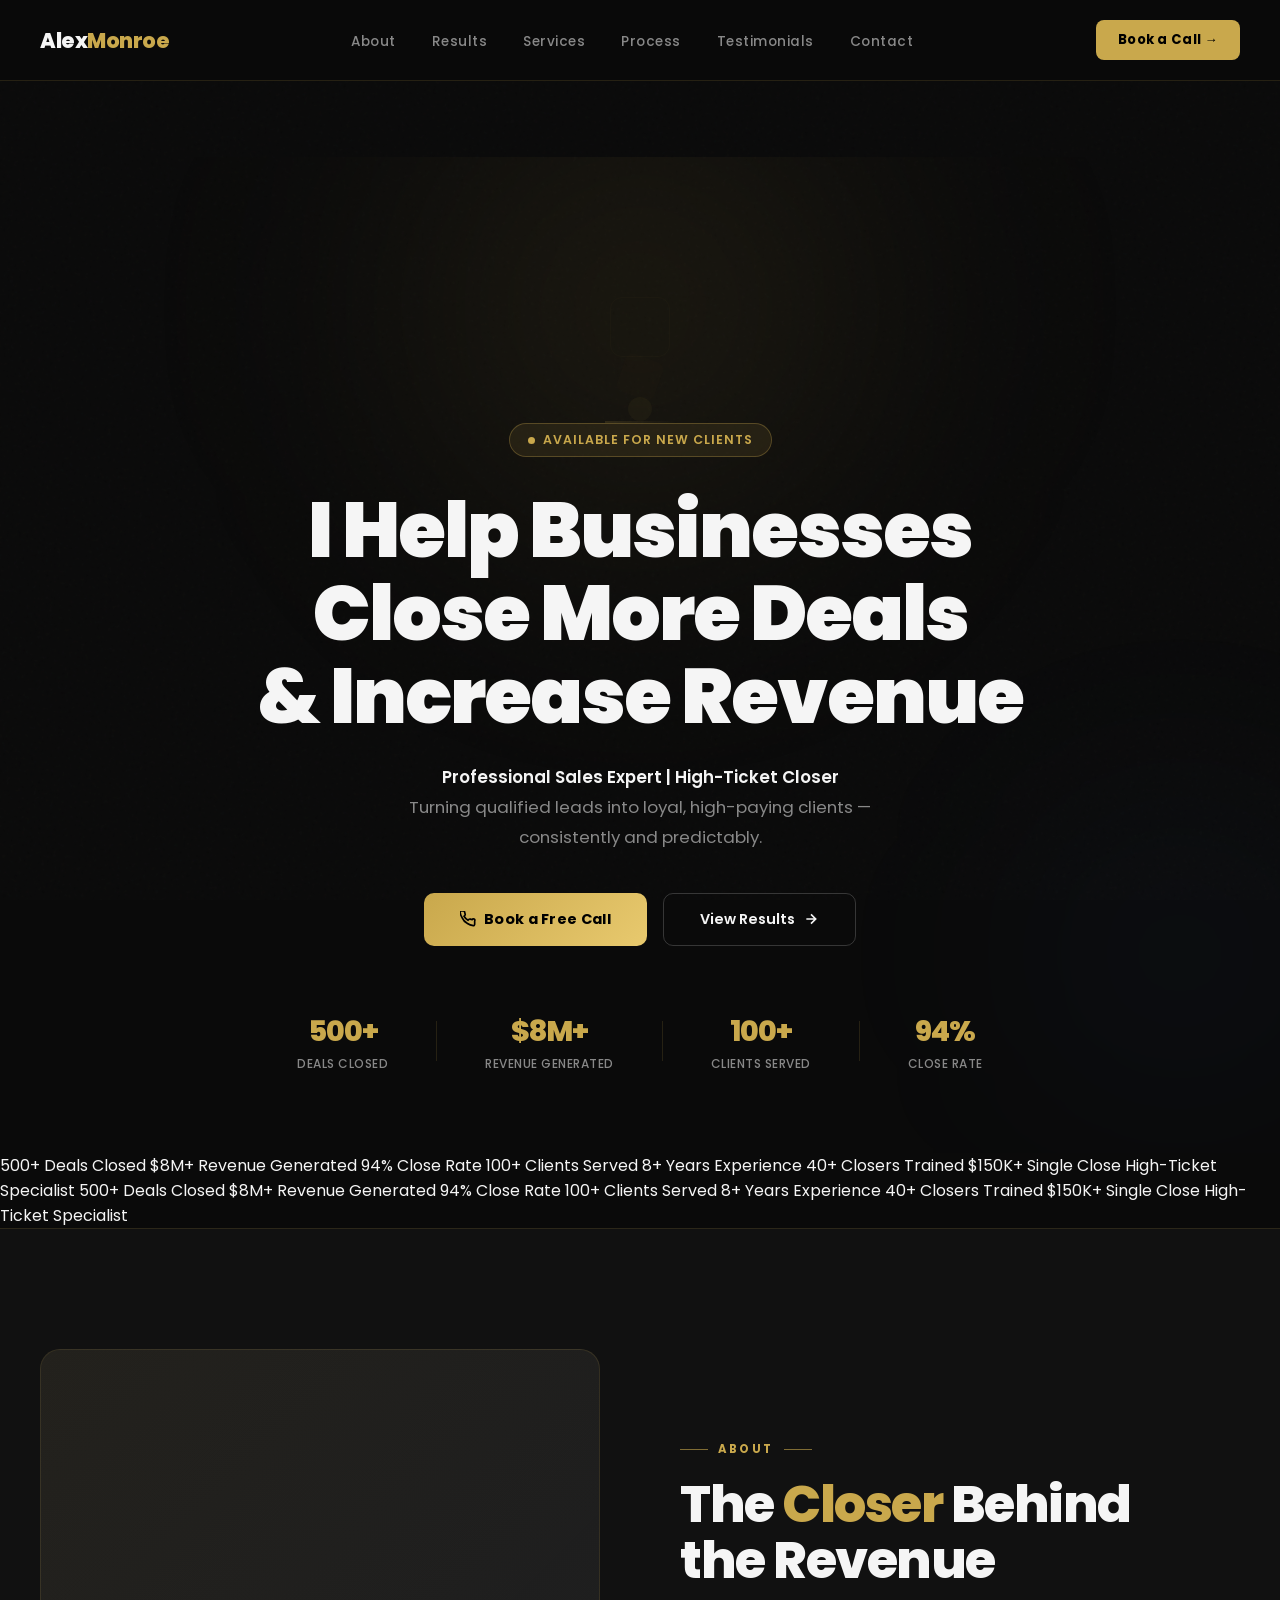
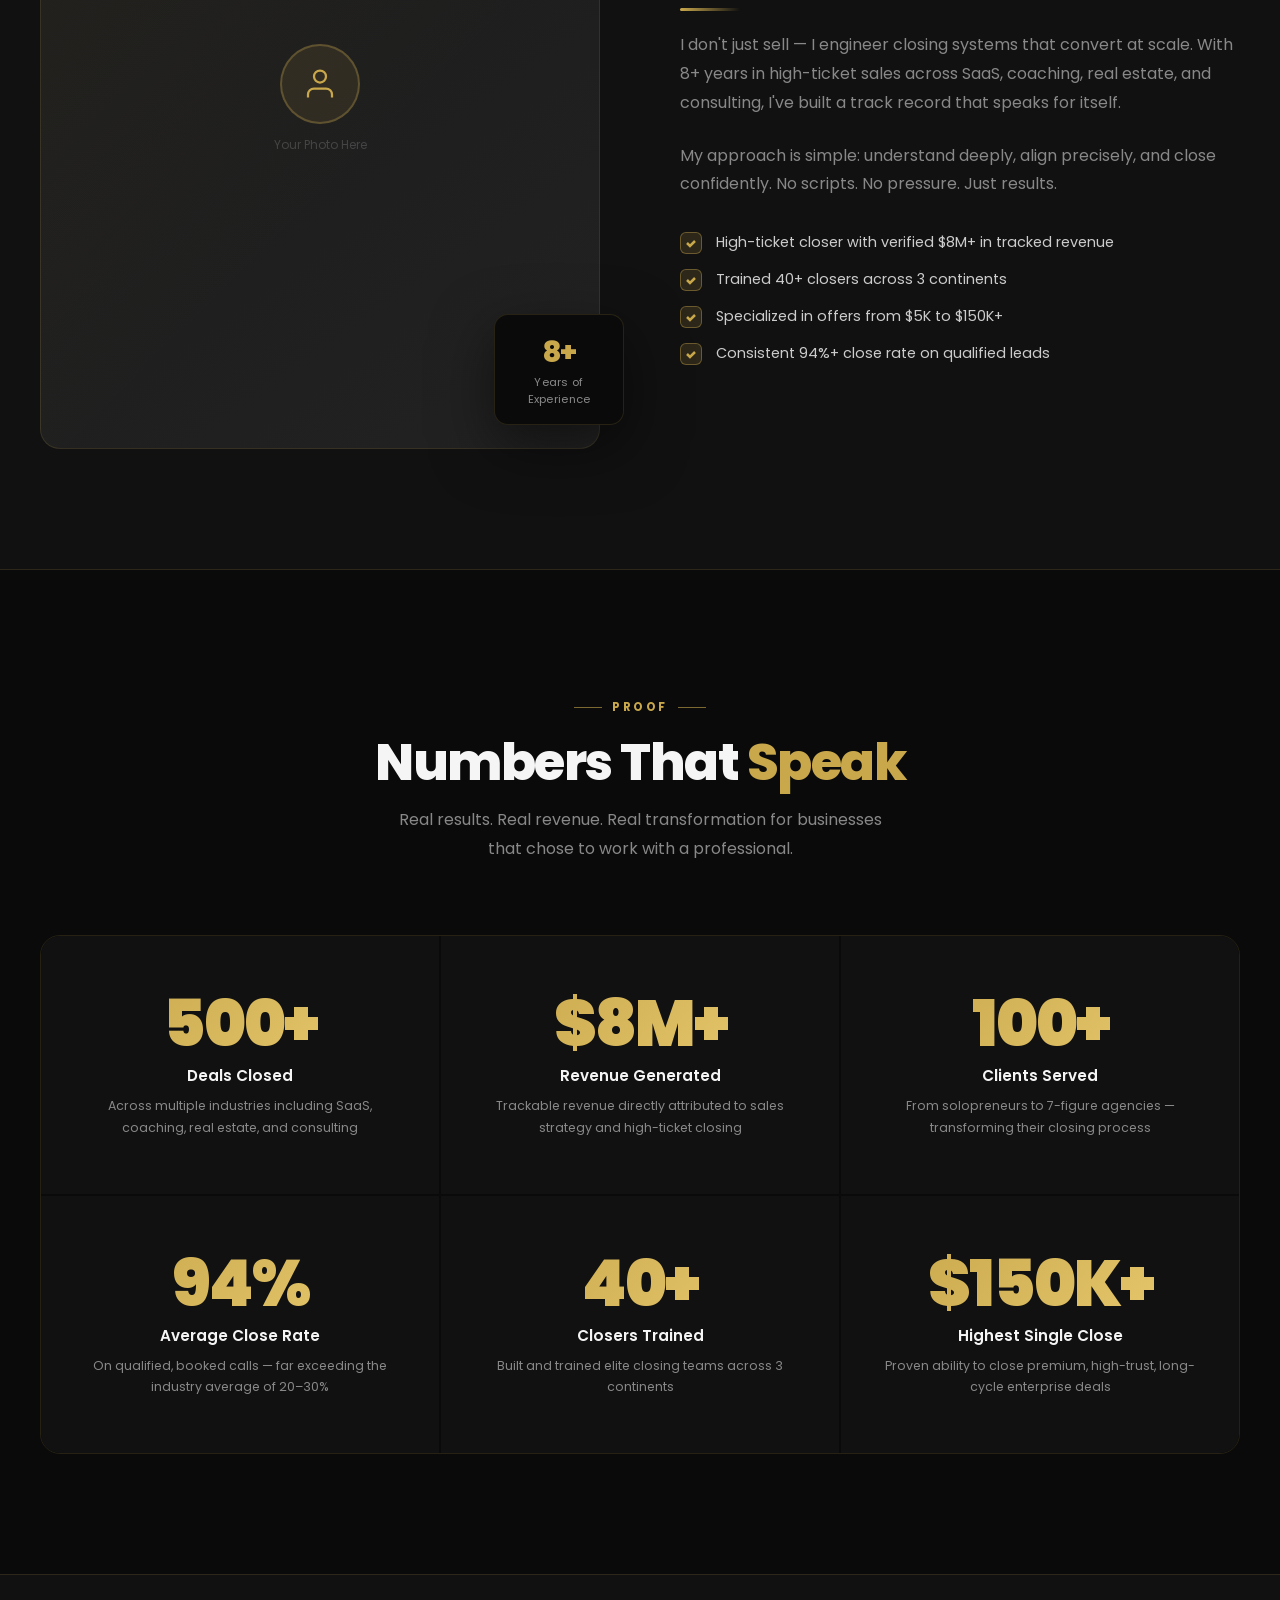
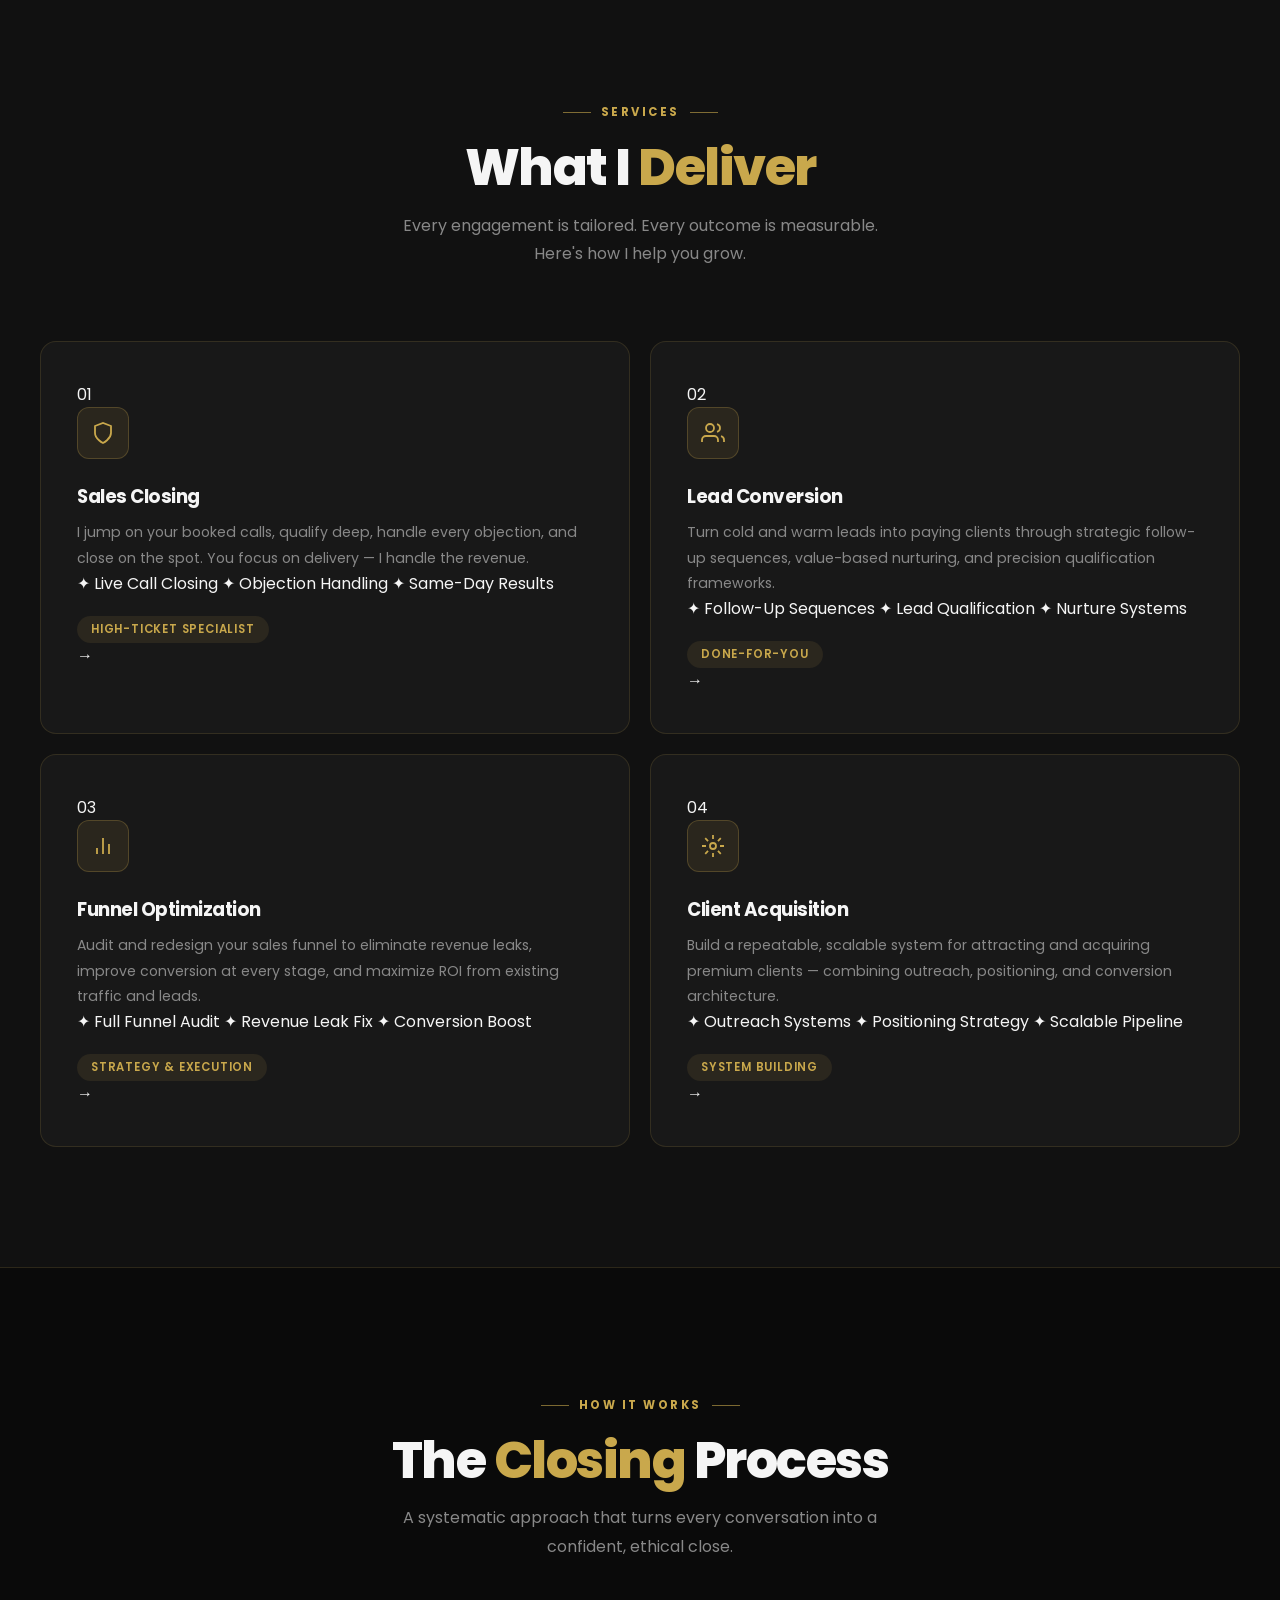
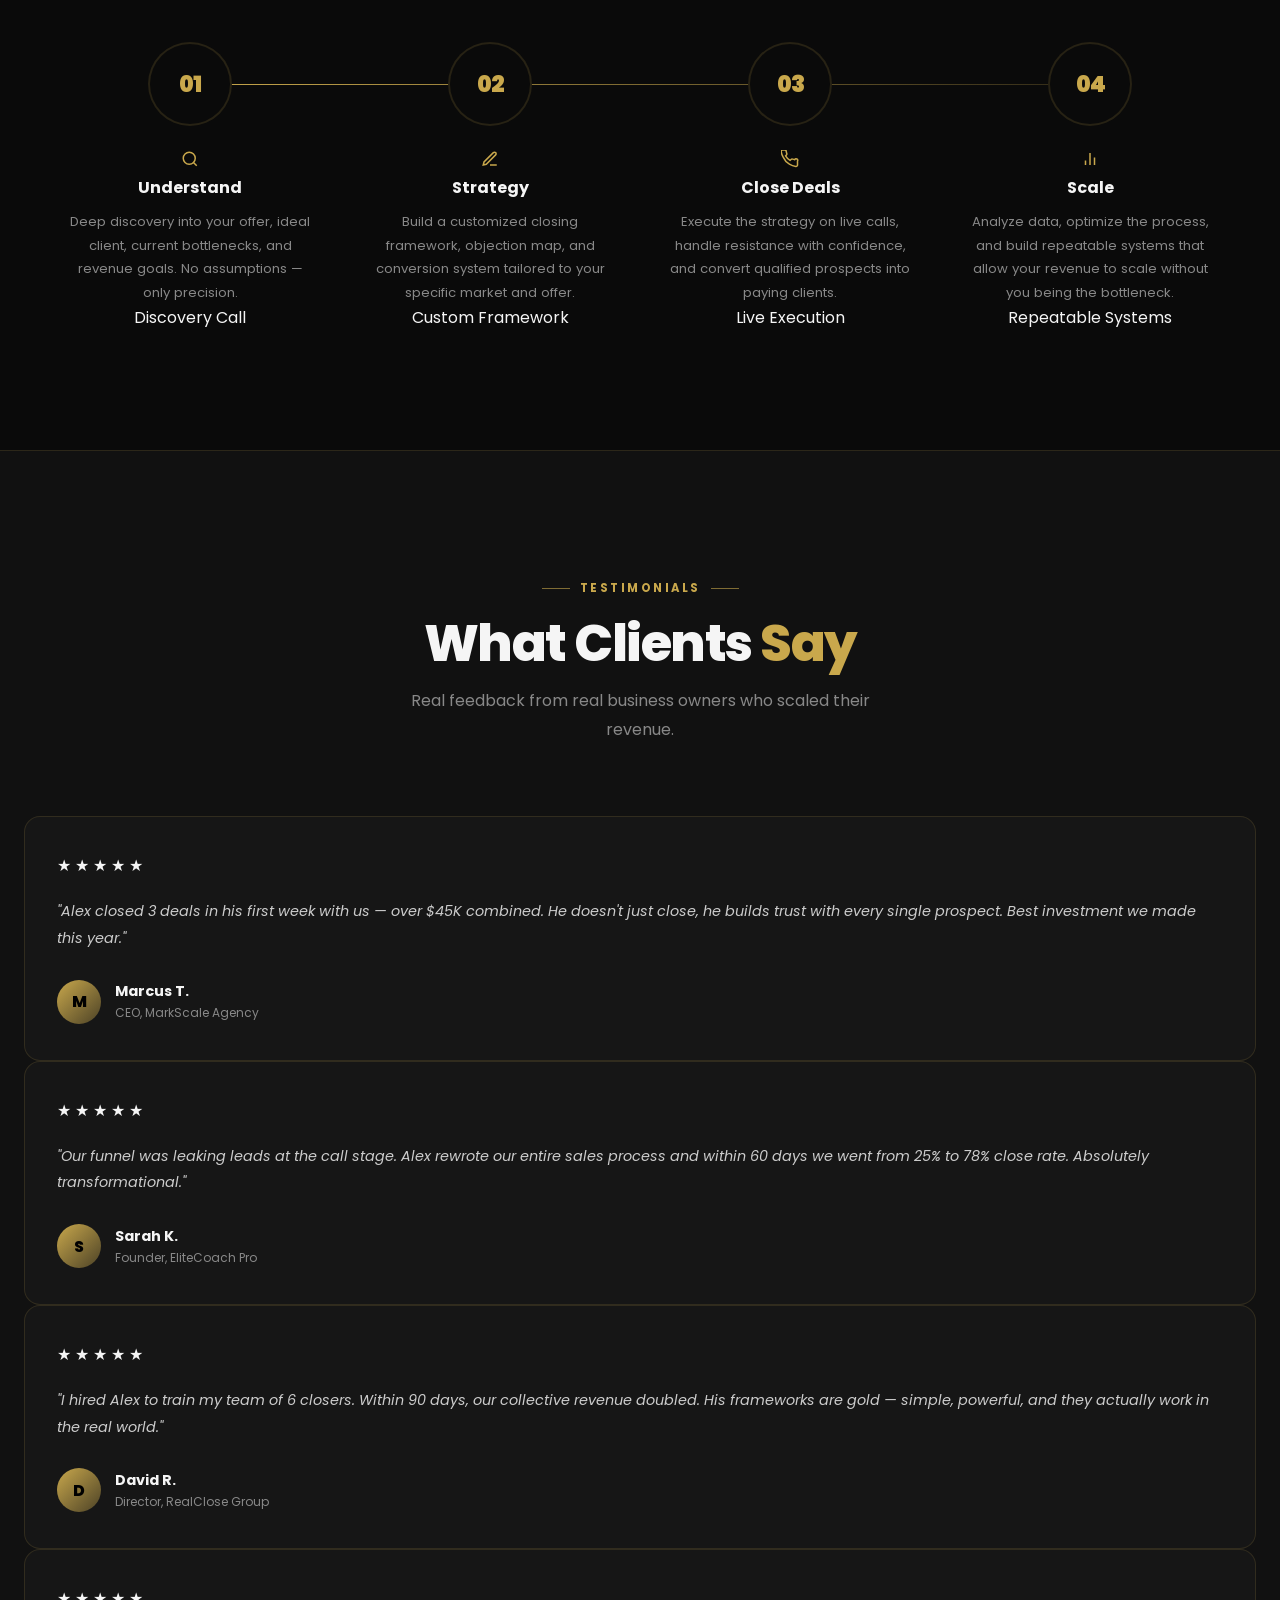
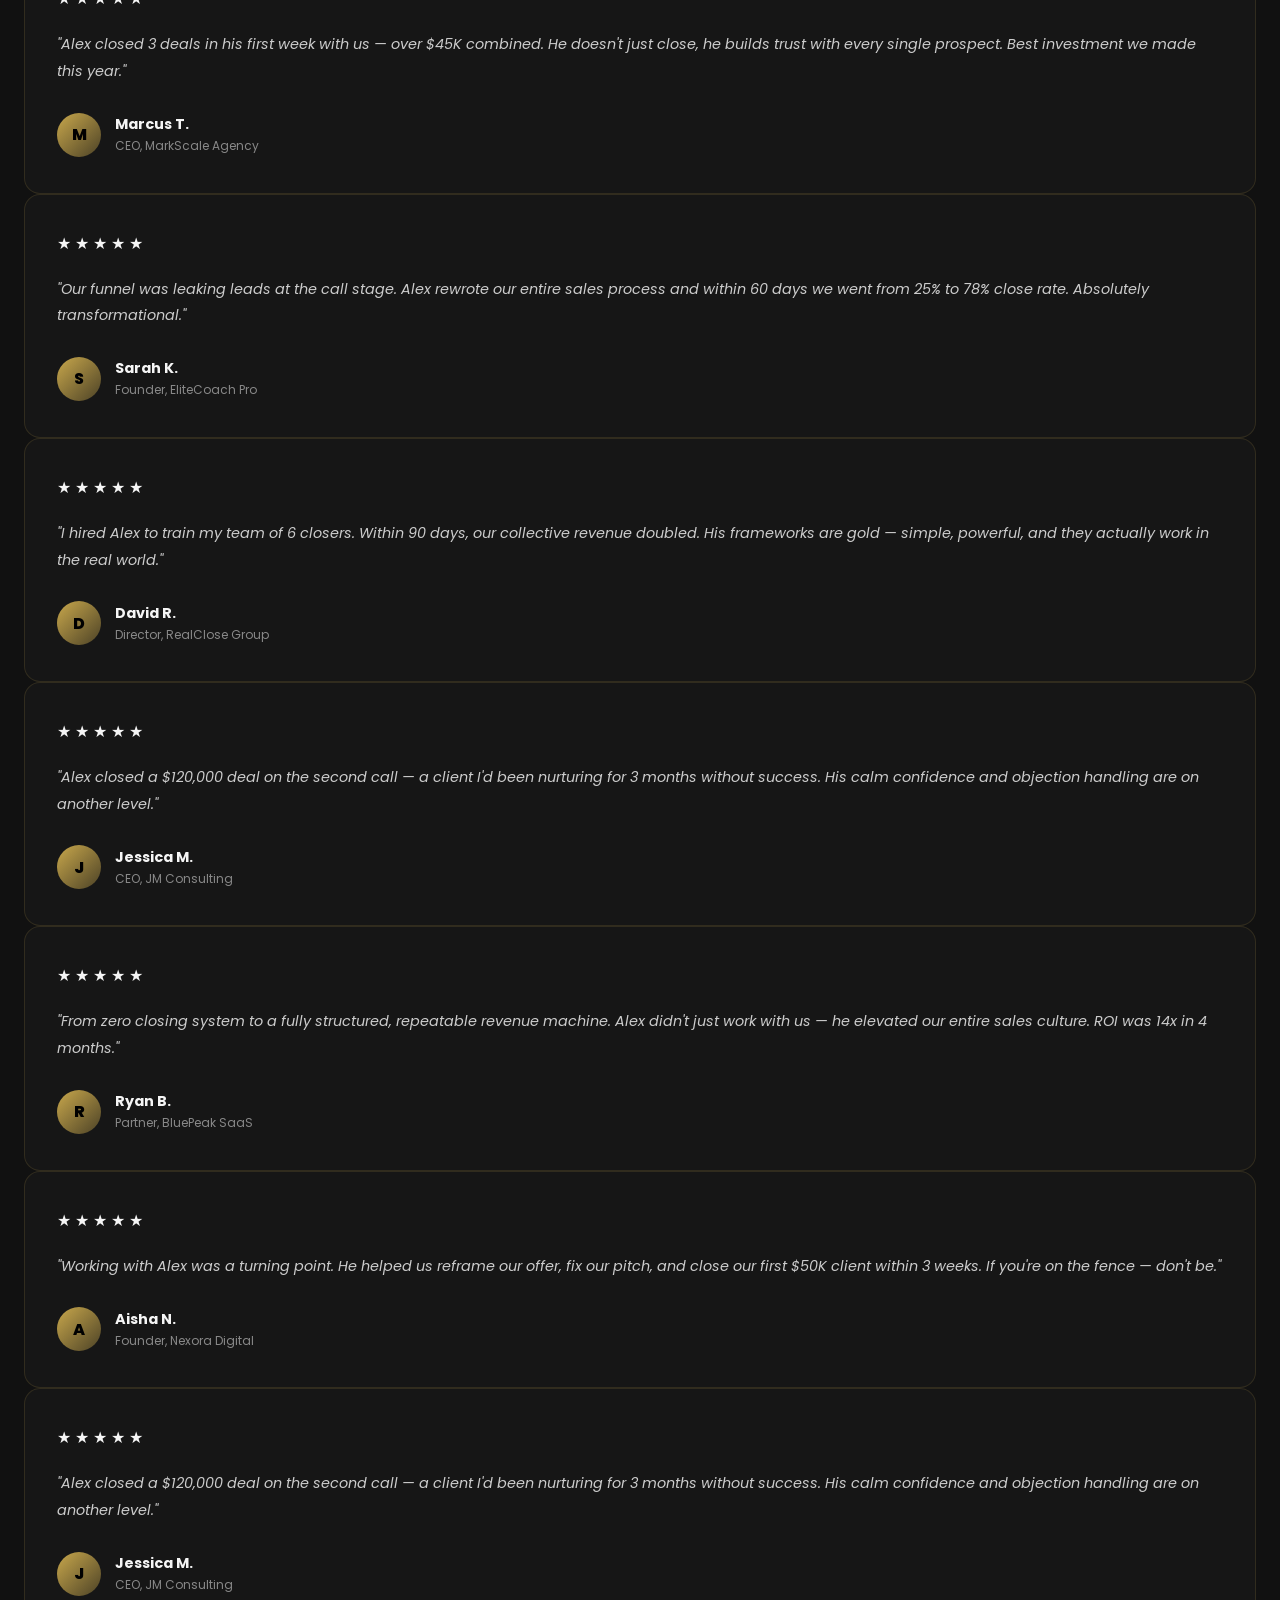
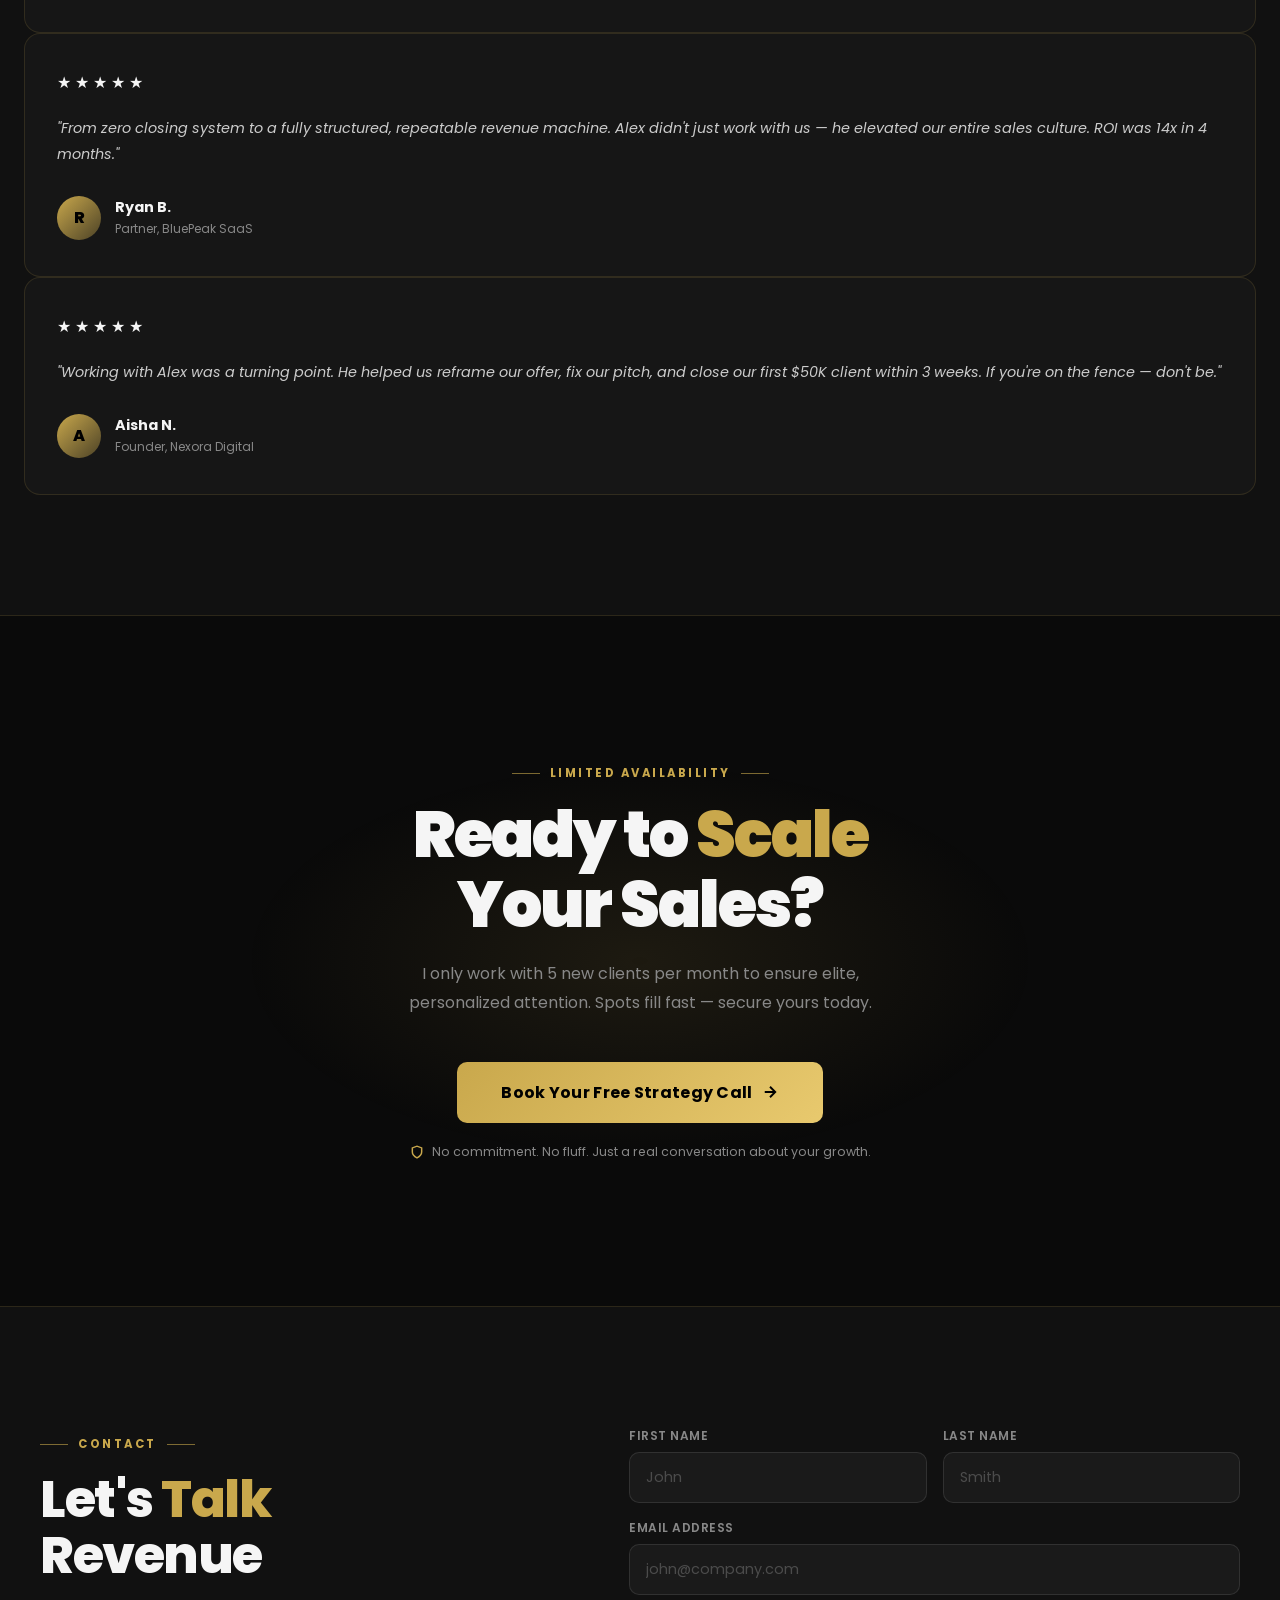
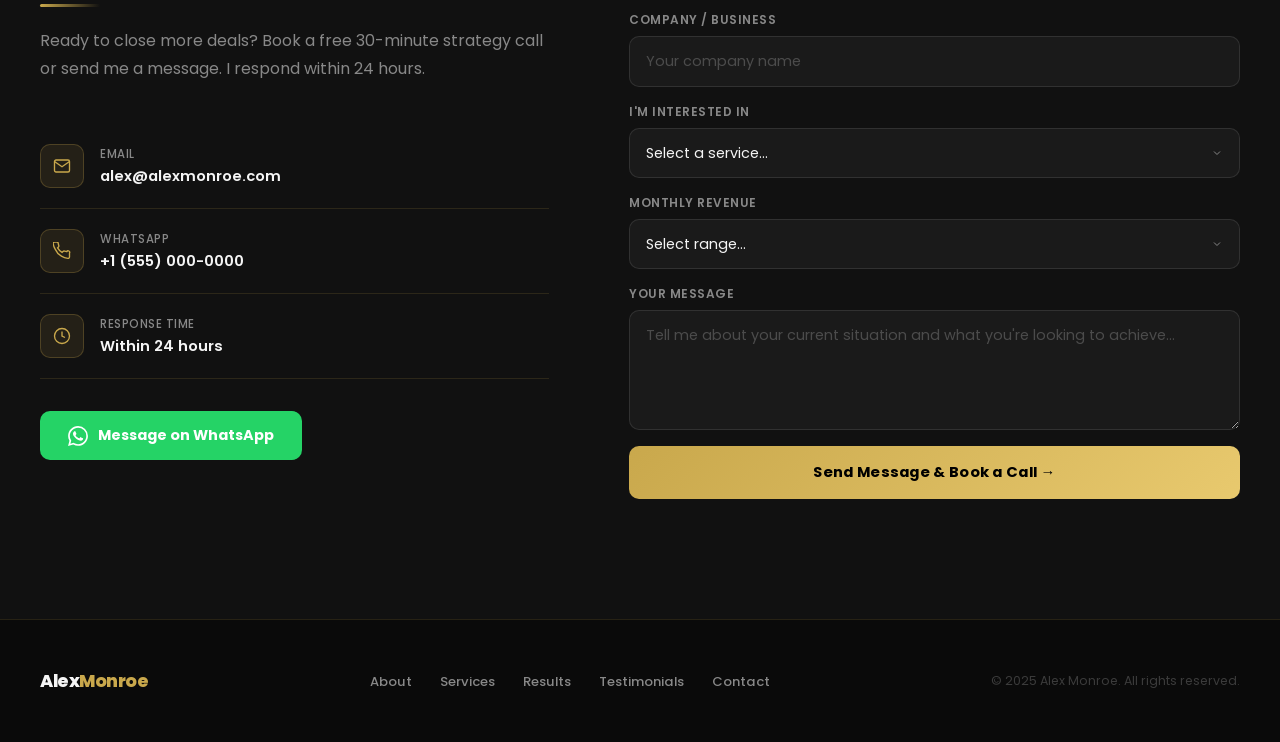
==== commit 3cac7fc6: "update code" ====
--- a/index.html
+++ b/index.html
@@ -7,11 +7,18 @@
     <title>Alex Monroe | Elite Sales Expert & High-Ticket Closer</title>
     <link href="https://fonts.googleapis.com/css2?family=Poppins:wght@300;400;500;600;700;800;900&display=swap"
         rel="stylesheet" />
-    <link rel="stylesheet" href="./css/style.css">
-
+    <link rel="stylesheet" href="css/style.css" />
 </head>
 
 <body>
+
+    <!-- Scroll Progress -->
+    <div id="scroll-progress"></div>
+    <!-- Particle Canvas -->
+    <canvas id="particle-canvas"></canvas>
+    <!-- Custom Cursor -->
+    <div class="cursor-dot" id="cursorDot"></div>
+    <div class="cursor-ring" id="cursorRing"></div>
 
     <!-- ═══ NAV ═══ -->
     <nav id="navbar">
@@ -46,11 +53,26 @@
         <div class="hero-orb orb1"></div>
         <div class="hero-orb orb2"></div>
 
+        <!-- Floating decorative shapes -->
+        <div class="float-shape"
+            style="top:15%;left:8%;width:60px;height:60px;border:1px solid rgba(201,168,76,0.4);border-radius:12px;animation-delay:0s;opacity:0.06;">
+        </div>
+        <div class="float-shape"
+            style="top:25%;right:10%;width:40px;height:40px;background:rgba(201,168,76,0.12);border-radius:8px;animation-delay:2s;opacity:0.07;transform:rotate(20deg);">
+        </div>
+        <div class="float-shape"
+            style="bottom:20%;left:12%;width:24px;height:24px;background:var(--gold);border-radius:50%;animation-delay:4s;opacity:0.05;">
+        </div>
+        <div class="float-shape"
+            style="bottom:30%;right:8%;width:70px;height:2px;background:linear-gradient(90deg,var(--gold),transparent);animation-delay:1s;opacity:0.15;">
+        </div>
+
         <div class="hero-badge">Available for New Clients</div>
 
         <h1 class="hero-title">
             I Help Businesses<br>
-            <span class="highlight">Close More Deals</span><br>
+            <span class="typewriter-wrap"><span class="typewriter-text" id="typewriterEl">Close More
+                    Deals</span></span><br>
             & Increase Revenue
         </h1>
 
@@ -60,13 +82,16 @@
         </p>
 
         <div class="hero-btns">
-            <a href="#contact" class="btn-primary">
-                <svg width="16" height="16" viewBox="0 0 24 24" fill="none" stroke="currentColor" stroke-width="2.5">
-                    <path
-                        d="M22 16.92v3a2 2 0 01-2.18 2 19.79 19.79 0 01-8.63-3.07A19.5 19.5 0 013.07 9.81 19.79 19.79 0 01.06 1.18 2 2 0 012 0h3a2 2 0 012 1.72c.127.96.361 1.903.7 2.81a2 2 0 01-.45 2.11L6.09 7.91a16 16 0 006 6l1.27-1.27a2 2 0 012.11-.45c.907.339 1.85.573 2.81.7A2 2 0 0122 14.9v2.02z" />
-                </svg>
-                Book a Free Call
-            </a>
+            <div class="magnetic-wrap">
+                <a href="#contact" class="btn-primary glow-btn" id="heroCta">
+                    <svg width="16" height="16" viewBox="0 0 24 24" fill="none" stroke="currentColor"
+                        stroke-width="2.5">
+                        <path
+                            d="M22 16.92v3a2 2 0 01-2.18 2 19.79 19.79 0 01-8.63-3.07A19.5 19.5 0 013.07 9.81 19.79 19.79 0 01.06 1.18 2 2 0 012 0h3a2 2 0 012 1.72c.127.96.361 1.903.7 2.81a2 2 0 01-.45 2.11L6.09 7.91a16 16 0 006 6l1.27-1.27a2 2 0 012.11-.45c.907.339 1.85.573 2.81.7A2 2 0 0122 14.9v2.02z" />
+                    </svg>
+                    Book a Free Call
+                </a>
+            </div>
             <a href="#results" class="btn-secondary">
                 View Results
                 <svg width="16" height="16" viewBox="0 0 24 24" fill="none" stroke="currentColor" stroke-width="2.5">
@@ -97,6 +122,28 @@
             </div>
         </div>
     </section>
+
+    <!-- ═══ MARQUEE ═══ -->
+    <div class="marquee-section">
+        <div class="marquee-track" id="marqueeTrack">
+            <span class="marquee-item"><span class="marquee-dot"></span>500+ Deals Closed</span>
+            <span class="marquee-item"><span class="marquee-dot"></span>$8M+ Revenue Generated</span>
+            <span class="marquee-item"><span class="marquee-dot"></span>94% Close Rate</span>
+            <span class="marquee-item"><span class="marquee-dot"></span>100+ Clients Served</span>
+            <span class="marquee-item"><span class="marquee-dot"></span>8+ Years Experience</span>
+            <span class="marquee-item"><span class="marquee-dot"></span>40+ Closers Trained</span>
+            <span class="marquee-item"><span class="marquee-dot"></span>$150K+ Single Close</span>
+            <span class="marquee-item"><span class="marquee-dot"></span>High-Ticket Specialist</span>
+            <span class="marquee-item"><span class="marquee-dot"></span>500+ Deals Closed</span>
+            <span class="marquee-item"><span class="marquee-dot"></span>$8M+ Revenue Generated</span>
+            <span class="marquee-item"><span class="marquee-dot"></span>94% Close Rate</span>
+            <span class="marquee-item"><span class="marquee-dot"></span>100+ Clients Served</span>
+            <span class="marquee-item"><span class="marquee-dot"></span>8+ Years Experience</span>
+            <span class="marquee-item"><span class="marquee-dot"></span>40+ Closers Trained</span>
+            <span class="marquee-item"><span class="marquee-dot"></span>$150K+ Single Close</span>
+            <span class="marquee-item"><span class="marquee-dot"></span>High-Ticket Specialist</span>
+        </div>
+    </div>
 
     <!-- ═══ ABOUT ═══ -->
     <section id="about">
@@ -183,33 +230,51 @@
                 <div class="result-label">Deals Closed</div>
                 <div class="result-desc">Across multiple industries including SaaS, coaching, real estate, and
                     consulting</div>
+                <div class="result-bar-wrap">
+                    <div class="result-bar" data-width="92%"></div>
+                </div>
             </div>
             <div class="result-card">
                 <div class="result-num" data-count="8" data-prefix="$" data-suffix="M+">$0M+</div>
                 <div class="result-label">Revenue Generated</div>
                 <div class="result-desc">Trackable revenue directly attributed to sales strategy and high-ticket closing
                 </div>
+                <div class="result-bar-wrap">
+                    <div class="result-bar" data-width="88%"></div>
+                </div>
             </div>
             <div class="result-card">
                 <div class="result-num" data-count="100" data-suffix="+">0+</div>
                 <div class="result-label">Clients Served</div>
                 <div class="result-desc">From solopreneurs to 7-figure agencies — transforming their closing process
                 </div>
+                <div class="result-bar-wrap">
+                    <div class="result-bar" data-width="95%"></div>
+                </div>
             </div>
             <div class="result-card">
                 <div class="result-num" data-count="94" data-suffix="%">0%</div>
                 <div class="result-label">Average Close Rate</div>
                 <div class="result-desc">On qualified, booked calls — far exceeding the industry average of 20–30%</div>
+                <div class="result-bar-wrap">
+                    <div class="result-bar" data-width="94%"></div>
+                </div>
             </div>
             <div class="result-card">
                 <div class="result-num" data-count="40" data-suffix="+">0+</div>
                 <div class="result-label">Closers Trained</div>
                 <div class="result-desc">Built and trained elite closing teams across 3 continents</div>
+                <div class="result-bar-wrap">
+                    <div class="result-bar" data-width="80%"></div>
+                </div>
             </div>
             <div class="result-card">
                 <div class="result-num" data-count="150" data-prefix="$" data-suffix="K+">$0K+</div>
                 <div class="result-label">Highest Single Close</div>
                 <div class="result-desc">Proven ability to close premium, high-trust, long-cycle enterprise deals</div>
+                <div class="result-bar-wrap">
+                    <div class="result-bar" data-width="75%"></div>
+                </div>
             </div>
         </div>
     </section>
@@ -224,7 +289,10 @@
         </div>
 
         <div class="services-grid">
-            <div class="service-card reveal">
+
+            <div class="service-card tilt-card reveal">
+                <div class="tilt-shine"></div>
+                <div class="service-card-bg-num">01</div>
                 <div class="service-icon">
                     <svg viewBox="0 0 24 24" fill="none" stroke="#c9a84c" stroke-width="1.8">
                         <path d="M12 22s8-4 8-10V5l-8-3-8 3v7c0 6 8 10 8 10z" />
@@ -234,10 +302,18 @@
                 <p class="service-desc">I jump on your booked calls, qualify deep, handle every objection, and close on
                     the
                     spot. You focus on delivery — I handle the revenue.</p>
+                <div class="service-features">
+                    <span>✦ Live Call Closing</span>
+                    <span>✦ Objection Handling</span>
+                    <span>✦ Same-Day Results</span>
+                </div>
                 <span class="service-tag">High-Ticket Specialist</span>
-            </div>
-
-            <div class="service-card reveal">
+                <div class="service-arrow">→</div>
+            </div>
+
+            <div class="service-card tilt-card reveal">
+                <div class="tilt-shine"></div>
+                <div class="service-card-bg-num">02</div>
                 <div class="service-icon">
                     <svg viewBox="0 0 24 24" fill="none" stroke="#c9a84c" stroke-width="1.8">
                         <path d="M17 21v-2a4 4 0 00-4-4H5a4 4 0 00-4 4v2" />
@@ -249,10 +325,18 @@
                 <p class="service-desc">Turn cold and warm leads into paying clients through strategic follow-up
                     sequences,
                     value-based nurturing, and precision qualification frameworks.</p>
+                <div class="service-features">
+                    <span>✦ Follow-Up Sequences</span>
+                    <span>✦ Lead Qualification</span>
+                    <span>✦ Nurture Systems</span>
+                </div>
                 <span class="service-tag">Done-For-You</span>
-            </div>
-
-            <div class="service-card reveal">
+                <div class="service-arrow">→</div>
+            </div>
+
+            <div class="service-card tilt-card reveal">
+                <div class="tilt-shine"></div>
+                <div class="service-card-bg-num">03</div>
                 <div class="service-icon">
                     <svg viewBox="0 0 24 24" fill="none" stroke="#c9a84c" stroke-width="1.8">
                         <path d="M18 20V10M12 20V4M6 20v-6" />
@@ -262,10 +346,18 @@
                 <p class="service-desc">Audit and redesign your sales funnel to eliminate revenue leaks, improve
                     conversion at
                     every stage, and maximize ROI from existing traffic and leads.</p>
+                <div class="service-features">
+                    <span>✦ Full Funnel Audit</span>
+                    <span>✦ Revenue Leak Fix</span>
+                    <span>✦ Conversion Boost</span>
+                </div>
                 <span class="service-tag">Strategy & Execution</span>
-            </div>
-
-            <div class="service-card reveal">
+                <div class="service-arrow">→</div>
+            </div>
+
+            <div class="service-card tilt-card reveal">
+                <div class="tilt-shine"></div>
+                <div class="service-card-bg-num">04</div>
                 <div class="service-icon">
                     <svg viewBox="0 0 24 24" fill="none" stroke="#c9a84c" stroke-width="1.8">
                         <circle cx="12" cy="12" r="3" />
@@ -277,8 +369,15 @@
                 <p class="service-desc">Build a repeatable, scalable system for attracting and acquiring premium clients
                     —
                     combining outreach, positioning, and conversion architecture.</p>
+                <div class="service-features">
+                    <span>✦ Outreach Systems</span>
+                    <span>✦ Positioning Strategy</span>
+                    <span>✦ Scalable Pipeline</span>
+                </div>
                 <span class="service-tag">System Building</span>
-            </div>
+                <div class="service-arrow">→</div>
+            </div>
+
         </div>
     </section>
 
@@ -291,34 +390,90 @@
             </p>
         </div>
 
-        <div class="process-steps">
-            <div class="process-step reveal">
-                <div class="step-num-wrap"><span class="step-num">01</span></div>
-                <h3 class="step-title">Understand</h3>
-                <p class="step-desc">Deep discovery into your offer, ideal client, current bottlenecks, and revenue
-                    goals. No
-                    assumptions — only precision.</p>
-            </div>
-            <div class="process-step reveal">
-                <div class="step-num-wrap"><span class="step-num">02</span></div>
-                <h3 class="step-title">Strategy</h3>
-                <p class="step-desc">Build a customized closing framework, objection map, and conversion system tailored
-                    to your
-                    specific market and offer.</p>
-            </div>
-            <div class="process-step reveal">
-                <div class="step-num-wrap"><span class="step-num">03</span></div>
-                <h3 class="step-title">Close Deals</h3>
-                <p class="step-desc">Execute the strategy on live calls, handle resistance with confidence, and convert
-                    qualified prospects into paying clients.</p>
-            </div>
-            <div class="process-step reveal">
-                <div class="step-num-wrap"><span class="step-num">04</span></div>
-                <h3 class="step-title">Scale</h3>
-                <p class="step-desc">Analyze data, optimize the process, and build repeatable systems that allow your
-                    revenue to
-                    scale without you being the bottleneck.</p>
-            </div>
+        <div class="process-steps" id="processSteps">
+
+            <div class="process-step" data-step="0">
+                <div class="step-connector-line"></div>
+                <div class="step-num-wrap">
+                    <div class="step-ring-outer"></div>
+                    <span class="step-num">01</span>
+                </div>
+                <div class="step-content-box">
+                    <div class="step-icon-badge">
+                        <svg width="18" height="18" viewBox="0 0 24 24" fill="none" stroke="#c9a84c" stroke-width="2">
+                            <circle cx="11" cy="11" r="8" />
+                            <path d="M21 21l-4.35-4.35" />
+                        </svg>
+                    </div>
+                    <h3 class="step-title">Understand</h3>
+                    <p class="step-desc">Deep discovery into your offer, ideal client, current bottlenecks, and revenue
+                        goals. No
+                        assumptions — only precision.</p>
+                    <div class="step-pill">Discovery Call</div>
+                </div>
+            </div>
+
+            <div class="process-step" data-step="1">
+                <div class="step-connector-line"></div>
+                <div class="step-num-wrap">
+                    <div class="step-ring-outer"></div>
+                    <span class="step-num">02</span>
+                </div>
+                <div class="step-content-box">
+                    <div class="step-icon-badge">
+                        <svg width="18" height="18" viewBox="0 0 24 24" fill="none" stroke="#c9a84c" stroke-width="2">
+                            <path d="M12 20h9" />
+                            <path d="M16.5 3.5a2.121 2.121 0 013 3L7 19l-4 1 1-4L16.5 3.5z" />
+                        </svg>
+                    </div>
+                    <h3 class="step-title">Strategy</h3>
+                    <p class="step-desc">Build a customized closing framework, objection map, and conversion system
+                        tailored to
+                        your specific market and offer.</p>
+                    <div class="step-pill">Custom Framework</div>
+                </div>
+            </div>
+
+            <div class="process-step" data-step="2">
+                <div class="step-connector-line"></div>
+                <div class="step-num-wrap">
+                    <div class="step-ring-outer"></div>
+                    <span class="step-num">03</span>
+                </div>
+                <div class="step-content-box">
+                    <div class="step-icon-badge">
+                        <svg width="18" height="18" viewBox="0 0 24 24" fill="none" stroke="#c9a84c" stroke-width="2">
+                            <path
+                                d="M22 16.92v3a2 2 0 01-2.18 2 19.79 19.79 0 01-8.63-3.07A19.5 19.5 0 013.07 9.81 19.79 19.79 0 01.06 1.18 2 2 0 012 0h3a2 2 0 012 1.72c.127.96.361 1.903.7 2.81a2 2 0 01-.45 2.11L6.09 7.91a16 16 0 006 6l1.27-1.27a2 2 0 012.11-.45c.907.339 1.85.573 2.81.7A2 2 0 0122 14.9v2.02z" />
+                        </svg>
+                    </div>
+                    <h3 class="step-title">Close Deals</h3>
+                    <p class="step-desc">Execute the strategy on live calls, handle resistance with confidence, and
+                        convert
+                        qualified prospects into paying clients.</p>
+                    <div class="step-pill">Live Execution</div>
+                </div>
+            </div>
+
+            <div class="process-step" data-step="3">
+                <div class="step-num-wrap">
+                    <div class="step-ring-outer"></div>
+                    <span class="step-num">04</span>
+                </div>
+                <div class="step-content-box">
+                    <div class="step-icon-badge">
+                        <svg width="18" height="18" viewBox="0 0 24 24" fill="none" stroke="#c9a84c" stroke-width="2">
+                            <path d="M18 20V10M12 20V4M6 20v-6" />
+                        </svg>
+                    </div>
+                    <h3 class="step-title">Scale</h3>
+                    <p class="step-desc">Analyze data, optimize the process, and build repeatable systems that allow
+                        your revenue
+                        to scale without you being the bottleneck.</p>
+                    <div class="step-pill">Repeatable Systems</div>
+                </div>
+            </div>
+
         </div>
     </section>
 
@@ -330,90 +485,202 @@
             <p class="section-sub">Real feedback from real business owners who scaled their revenue.</p>
         </div>
 
-        <div class="testi-grid">
-            <div class="testi-card reveal">
-                <div class="testi-stars">★★★★★</div>
-                <p class="testi-quote">"Alex closed 3 deals in his first week with us — over $45K combined. He doesn't
-                    just
-                    close, he builds trust with every single prospect. Best investment we made this year."</p>
-                <div class="testi-author">
-                    <div class="testi-avatar">M</div>
-                    <div>
-                        <div class="testi-name">Marcus T.</div>
-                        <div class="testi-role">CEO, MarkScale Agency</div>
-                    </div>
-                </div>
-            </div>
-
-            <div class="testi-card reveal">
-                <div class="testi-stars">★★★★★</div>
-                <p class="testi-quote">"Our funnel was leaking leads at the call stage. Alex rewrote our entire sales
-                    process
-                    and within 60 days we went from 25% to 78% close rate. Absolutely transformational."</p>
-                <div class="testi-author">
-                    <div class="testi-avatar">S</div>
-                    <div>
-                        <div class="testi-name">Sarah K.</div>
-                        <div class="testi-role">Founder, EliteCoach Pro</div>
-                    </div>
-                </div>
-            </div>
-
-            <div class="testi-card reveal">
-                <div class="testi-stars">★★★★★</div>
-                <p class="testi-quote">"I hired Alex to train my team of 6 closers. Within 90 days, our collective
-                    revenue
-                    doubled. His frameworks are gold — simple, powerful, and they actually work in the real world."</p>
-                <div class="testi-author">
-                    <div class="testi-avatar">D</div>
-                    <div>
-                        <div class="testi-name">David R.</div>
-                        <div class="testi-role">Director, RealClose Group</div>
-                    </div>
-                </div>
-            </div>
-
-            <div class="testi-card reveal">
-                <div class="testi-stars">★★★★★</div>
-                <p class="testi-quote">"Alex closed a $120,000 deal on the second call — a client I'd been nurturing for
-                    3
-                    months without success. His calm confidence and objection handling are on another level."</p>
-                <div class="testi-author">
-                    <div class="testi-avatar">J</div>
-                    <div>
-                        <div class="testi-name">Jessica M.</div>
-                        <div class="testi-role">CEO, JM Consulting</div>
-                    </div>
-                </div>
-            </div>
-
-            <div class="testi-card reveal">
-                <div class="testi-stars">★★★★★</div>
-                <p class="testi-quote">"From zero closing system to a fully structured, repeatable revenue machine. Alex
-                    didn't
-                    just work with us — he elevated our entire sales culture. ROI was 14x in 4 months."</p>
-                <div class="testi-author">
-                    <div class="testi-avatar">R</div>
-                    <div>
-                        <div class="testi-name">Ryan B.</div>
-                        <div class="testi-role">Partner, BluePeak SaaS</div>
-                    </div>
-                </div>
-            </div>
-
-            <div class="testi-card reveal">
-                <div class="testi-stars">★★★★★</div>
-                <p class="testi-quote">"Working with Alex was a turning point. He helped us reframe our offer, fix our
-                    pitch,
-                    and close our first $50K client within 3 weeks. If you're on the fence — don't be."</p>
-                <div class="testi-author">
-                    <div class="testi-avatar">A</div>
-                    <div>
-                        <div class="testi-name">Aisha N.</div>
-                        <div class="testi-role">Founder, Nexora Digital</div>
-                    </div>
-                </div>
-            </div>
+        <div class="testi-track-wrap">
+
+            <!-- Row 1 — scrolls left -->
+            <div class="testi-track row-left" id="testiRow1">
+
+                <div class="testi-card">
+                    <div class="testi-stars"><span>★</span><span>★</span><span>★</span><span>★</span><span>★</span>
+                    </div>
+                    <p class="testi-quote">"Alex closed 3 deals in his first week with us — over $45K combined. He
+                        doesn't just
+                        close, he builds trust with every single prospect. Best investment we made this year."</p>
+                    <div class="testi-author">
+                        <div class="testi-avatar">M</div>
+                        <div>
+                            <div class="testi-name">Marcus T.</div>
+                            <div class="testi-role">CEO, MarkScale Agency</div>
+                        </div>
+                    </div>
+                </div>
+
+                <div class="testi-card">
+                    <div class="testi-stars"><span>★</span><span>★</span><span>★</span><span>★</span><span>★</span>
+                    </div>
+                    <p class="testi-quote">"Our funnel was leaking leads at the call stage. Alex rewrote our entire
+                        sales process
+                        and within 60 days we went from 25% to 78% close rate. Absolutely transformational."</p>
+                    <div class="testi-author">
+                        <div class="testi-avatar">S</div>
+                        <div>
+                            <div class="testi-name">Sarah K.</div>
+                            <div class="testi-role">Founder, EliteCoach Pro</div>
+                        </div>
+                    </div>
+                </div>
+
+                <div class="testi-card">
+                    <div class="testi-stars"><span>★</span><span>★</span><span>★</span><span>★</span><span>★</span>
+                    </div>
+                    <p class="testi-quote">"I hired Alex to train my team of 6 closers. Within 90 days, our collective
+                        revenue
+                        doubled. His frameworks are gold — simple, powerful, and they actually work in the real world."
+                    </p>
+                    <div class="testi-author">
+                        <div class="testi-avatar">D</div>
+                        <div>
+                            <div class="testi-name">David R.</div>
+                            <div class="testi-role">Director, RealClose Group</div>
+                        </div>
+                    </div>
+                </div>
+
+                <!-- duplicate set for seamless loop -->
+                <div class="testi-card">
+                    <div class="testi-stars"><span>★</span><span>★</span><span>★</span><span>★</span><span>★</span>
+                    </div>
+                    <p class="testi-quote">"Alex closed 3 deals in his first week with us — over $45K combined. He
+                        doesn't just
+                        close, he builds trust with every single prospect. Best investment we made this year."</p>
+                    <div class="testi-author">
+                        <div class="testi-avatar">M</div>
+                        <div>
+                            <div class="testi-name">Marcus T.</div>
+                            <div class="testi-role">CEO, MarkScale Agency</div>
+                        </div>
+                    </div>
+                </div>
+
+                <div class="testi-card">
+                    <div class="testi-stars"><span>★</span><span>★</span><span>★</span><span>★</span><span>★</span>
+                    </div>
+                    <p class="testi-quote">"Our funnel was leaking leads at the call stage. Alex rewrote our entire
+                        sales process
+                        and within 60 days we went from 25% to 78% close rate. Absolutely transformational."</p>
+                    <div class="testi-author">
+                        <div class="testi-avatar">S</div>
+                        <div>
+                            <div class="testi-name">Sarah K.</div>
+                            <div class="testi-role">Founder, EliteCoach Pro</div>
+                        </div>
+                    </div>
+                </div>
+
+                <div class="testi-card">
+                    <div class="testi-stars"><span>★</span><span>★</span><span>★</span><span>★</span><span>★</span>
+                    </div>
+                    <p class="testi-quote">"I hired Alex to train my team of 6 closers. Within 90 days, our collective
+                        revenue
+                        doubled. His frameworks are gold — simple, powerful, and they actually work in the real world."
+                    </p>
+                    <div class="testi-author">
+                        <div class="testi-avatar">D</div>
+                        <div>
+                            <div class="testi-name">David R.</div>
+                            <div class="testi-role">Director, RealClose Group</div>
+                        </div>
+                    </div>
+                </div>
+
+            </div>
+
+            <!-- Row 2 — scrolls right -->
+            <div class="testi-track row-right" id="testiRow2">
+
+                <div class="testi-card">
+                    <div class="testi-stars"><span>★</span><span>★</span><span>★</span><span>★</span><span>★</span>
+                    </div>
+                    <p class="testi-quote">"Alex closed a $120,000 deal on the second call — a client I'd been nurturing
+                        for 3
+                        months without success. His calm confidence and objection handling are on another level."</p>
+                    <div class="testi-author">
+                        <div class="testi-avatar">J</div>
+                        <div>
+                            <div class="testi-name">Jessica M.</div>
+                            <div class="testi-role">CEO, JM Consulting</div>
+                        </div>
+                    </div>
+                </div>
+
+                <div class="testi-card">
+                    <div class="testi-stars"><span>★</span><span>★</span><span>★</span><span>★</span><span>★</span>
+                    </div>
+                    <p class="testi-quote">"From zero closing system to a fully structured, repeatable revenue machine.
+                        Alex
+                        didn't just work with us — he elevated our entire sales culture. ROI was 14x in 4 months."</p>
+                    <div class="testi-author">
+                        <div class="testi-avatar">R</div>
+                        <div>
+                            <div class="testi-name">Ryan B.</div>
+                            <div class="testi-role">Partner, BluePeak SaaS</div>
+                        </div>
+                    </div>
+                </div>
+
+                <div class="testi-card">
+                    <div class="testi-stars"><span>★</span><span>★</span><span>★</span><span>★</span><span>★</span>
+                    </div>
+                    <p class="testi-quote">"Working with Alex was a turning point. He helped us reframe our offer, fix
+                        our pitch,
+                        and close our first $50K client within 3 weeks. If you're on the fence — don't be."</p>
+                    <div class="testi-author">
+                        <div class="testi-avatar">A</div>
+                        <div>
+                            <div class="testi-name">Aisha N.</div>
+                            <div class="testi-role">Founder, Nexora Digital</div>
+                        </div>
+                    </div>
+                </div>
+
+                <!-- duplicate set for seamless loop -->
+                <div class="testi-card">
+                    <div class="testi-stars"><span>★</span><span>★</span><span>★</span><span>★</span><span>★</span>
+                    </div>
+                    <p class="testi-quote">"Alex closed a $120,000 deal on the second call — a client I'd been nurturing
+                        for 3
+                        months without success. His calm confidence and objection handling are on another level."</p>
+                    <div class="testi-author">
+                        <div class="testi-avatar">J</div>
+                        <div>
+                            <div class="testi-name">Jessica M.</div>
+                            <div class="testi-role">CEO, JM Consulting</div>
+                        </div>
+                    </div>
+                </div>
+
+                <div class="testi-card">
+                    <div class="testi-stars"><span>★</span><span>★</span><span>★</span><span>★</span><span>★</span>
+                    </div>
+                    <p class="testi-quote">"From zero closing system to a fully structured, repeatable revenue machine.
+                        Alex
+                        didn't just work with us — he elevated our entire sales culture. ROI was 14x in 4 months."</p>
+                    <div class="testi-author">
+                        <div class="testi-avatar">R</div>
+                        <div>
+                            <div class="testi-name">Ryan B.</div>
+                            <div class="testi-role">Partner, BluePeak SaaS</div>
+                        </div>
+                    </div>
+                </div>
+
+                <div class="testi-card">
+                    <div class="testi-stars"><span>★</span><span>★</span><span>★</span><span>★</span><span>★</span>
+                    </div>
+                    <p class="testi-quote">"Working with Alex was a turning point. He helped us reframe our offer, fix
+                        our pitch,
+                        and close our first $50K client within 3 weeks. If you're on the fence — don't be."</p>
+                    <div class="testi-author">
+                        <div class="testi-avatar">A</div>
+                        <div>
+                            <div class="testi-name">Aisha N.</div>
+                            <div class="testi-role">Founder, Nexora Digital</div>
+                        </div>
+                    </div>
+                </div>
+
+            </div>
+
         </div>
     </section>
 
@@ -421,16 +688,19 @@
     <section id="cta">
         <div class="cta-inner reveal">
             <div class="section-label" style="justify-content:center;">Limited Availability</div>
-            <h2 class="cta-title">Ready to <span>Scale</span><br>Your Sales?</h2>
+            <h2 class="cta-title">Ready to <span class="shimmer-text">Scale</span><br>Your Sales?</h2>
             <p class="cta-sub">I only work with 5 new clients per month to ensure elite, personalized attention. Spots
                 fill
                 fast — secure yours today.</p>
-            <a href="#contact" class="btn-primary" style="font-size:1rem; padding:18px 44px;">
-                Book Your Free Strategy Call
-                <svg width="18" height="18" viewBox="0 0 24 24" fill="none" stroke="currentColor" stroke-width="2.5">
-                    <path d="M5 12h14M12 5l7 7-7 7" />
-                </svg>
-            </a>
+            <div class="magnetic-wrap" style="display:inline-block;">
+                <a href="#contact" class="btn-primary glow-btn" style="font-size:1rem; padding:18px 44px;">
+                    Book Your Free Strategy Call
+                    <svg width="18" height="18" viewBox="0 0 24 24" fill="none" stroke="currentColor"
+                        stroke-width="2.5">
+                        <path d="M5 12h14M12 5l7 7-7 7" />
+                    </svg>
+                </a>
+            </div>
             <div class="cta-guarantee">
                 <svg width="14" height="14" viewBox="0 0 24 24" fill="none" stroke="#c9a84c" stroke-width="2.5">
                     <path d="M12 22s8-4 8-10V5l-8-3-8 3v7c0 6 8 10 8 10z" />
@@ -500,59 +770,57 @@
             </div>
 
             <div class="reveal">
-                <form class="contact-form" id="contactForm">
+                <div class="contact-form" id="contactForm">
                     <div class="form-row">
                         <div class="form-group">
                             <label>First Name</label>
-                            <input type="text" name="firstName" placeholder="John" required />
+                            <input type="text" placeholder="John" />
                         </div>
                         <div class="form-group">
                             <label>Last Name</label>
-                            <input type="text" name="lastName" placeholder="Smith" required />
+                            <input type="text" placeholder="Smith" />
                         </div>
                     </div>
                     <div class="form-group">
                         <label>Email Address</label>
-                        <input type="email" name="email" placeholder="john@company.com" required />
+                        <input type="email" placeholder="john@company.com" />
                     </div>
                     <div class="form-group">
                         <label>Company / Business</label>
-                        <input type="text" name="company" placeholder="Your company name" required />
+                        <input type="text" placeholder="Your company name" />
                     </div>
                     <div class="form-group">
                         <label>I'm interested in</label>
-                        <select name="service" required>
+                        <select>
                             <option value="">Select a service...</option>
-                            <option value="sales-closing">Sales Closing (Done-For-You)</option>
-                            <option value="lead-conversion">Lead Conversion System</option>
-                            <option value="funnel-optimization">Funnel Optimization</option>
-                            <option value="client-acquisition">Client Acquisition Strategy</option>
-                            <option value="closer-training">Closer Training & Coaching</option>
-                            <option value="sales-team-build">Full Sales Team Build-Out</option>
+                            <option>Sales Closing (Done-For-You)</option>
+                            <option>Lead Conversion System</option>
+                            <option>Funnel Optimization</option>
+                            <option>Client Acquisition Strategy</option>
+                            <option>Closer Training & Coaching</option>
+                            <option>Full Sales Team Build-Out</option>
                         </select>
                     </div>
                     <div class="form-group">
                         <label>Monthly Revenue</label>
-                        <select name="revenue" required>
+                        <select>
                             <option value="">Select range...</option>
-                            <option value="0-10k">$0 – $10K/month</option>
-                            <option value="10k-50k">$10K – $50K/month</option>
-                            <option value="50k-150k">$50K – $150K/month</option>
-                            <option value="150k-plus">$150K+ /month</option>
+                            <option>$0 – $10K/month</option>
+                            <option>$10K – $50K/month</option>
+                            <option>$50K – $150K/month</option>
+                            <option>$150K+ /month</option>
                         </select>
                     </div>
                     <div class="form-group">
                         <label>Your Message</label>
-                        <textarea name="message"
-                            placeholder="Tell me about your current situation and what you're looking to achieve..."
-                            required></textarea>
-                    </div>
-                    <button type="submit" class="form-submit" onclick="submitForm(event)">Send Message & Book a Call
-                        →</button>
+                        <textarea
+                            placeholder="Tell me about your current situation and what you're looking to achieve..."></textarea>
+                    </div>
+                    <button class="form-submit" onclick="submitForm(event)">Send Message & Book a Call →</button>
                     <div class="form-success" id="formSuccess">
                         ✓ Message sent! I'll be in touch within 24 hours to confirm your call.
                     </div>
-                </form>
+                </div>
             </div>
         </div>
     </section>
@@ -572,7 +840,7 @@
         </div>
     </footer>
 
-    <script src="../js/main.js"></script>
+    <script src="js/main.js"></script>
 </body>
 
 </html>
